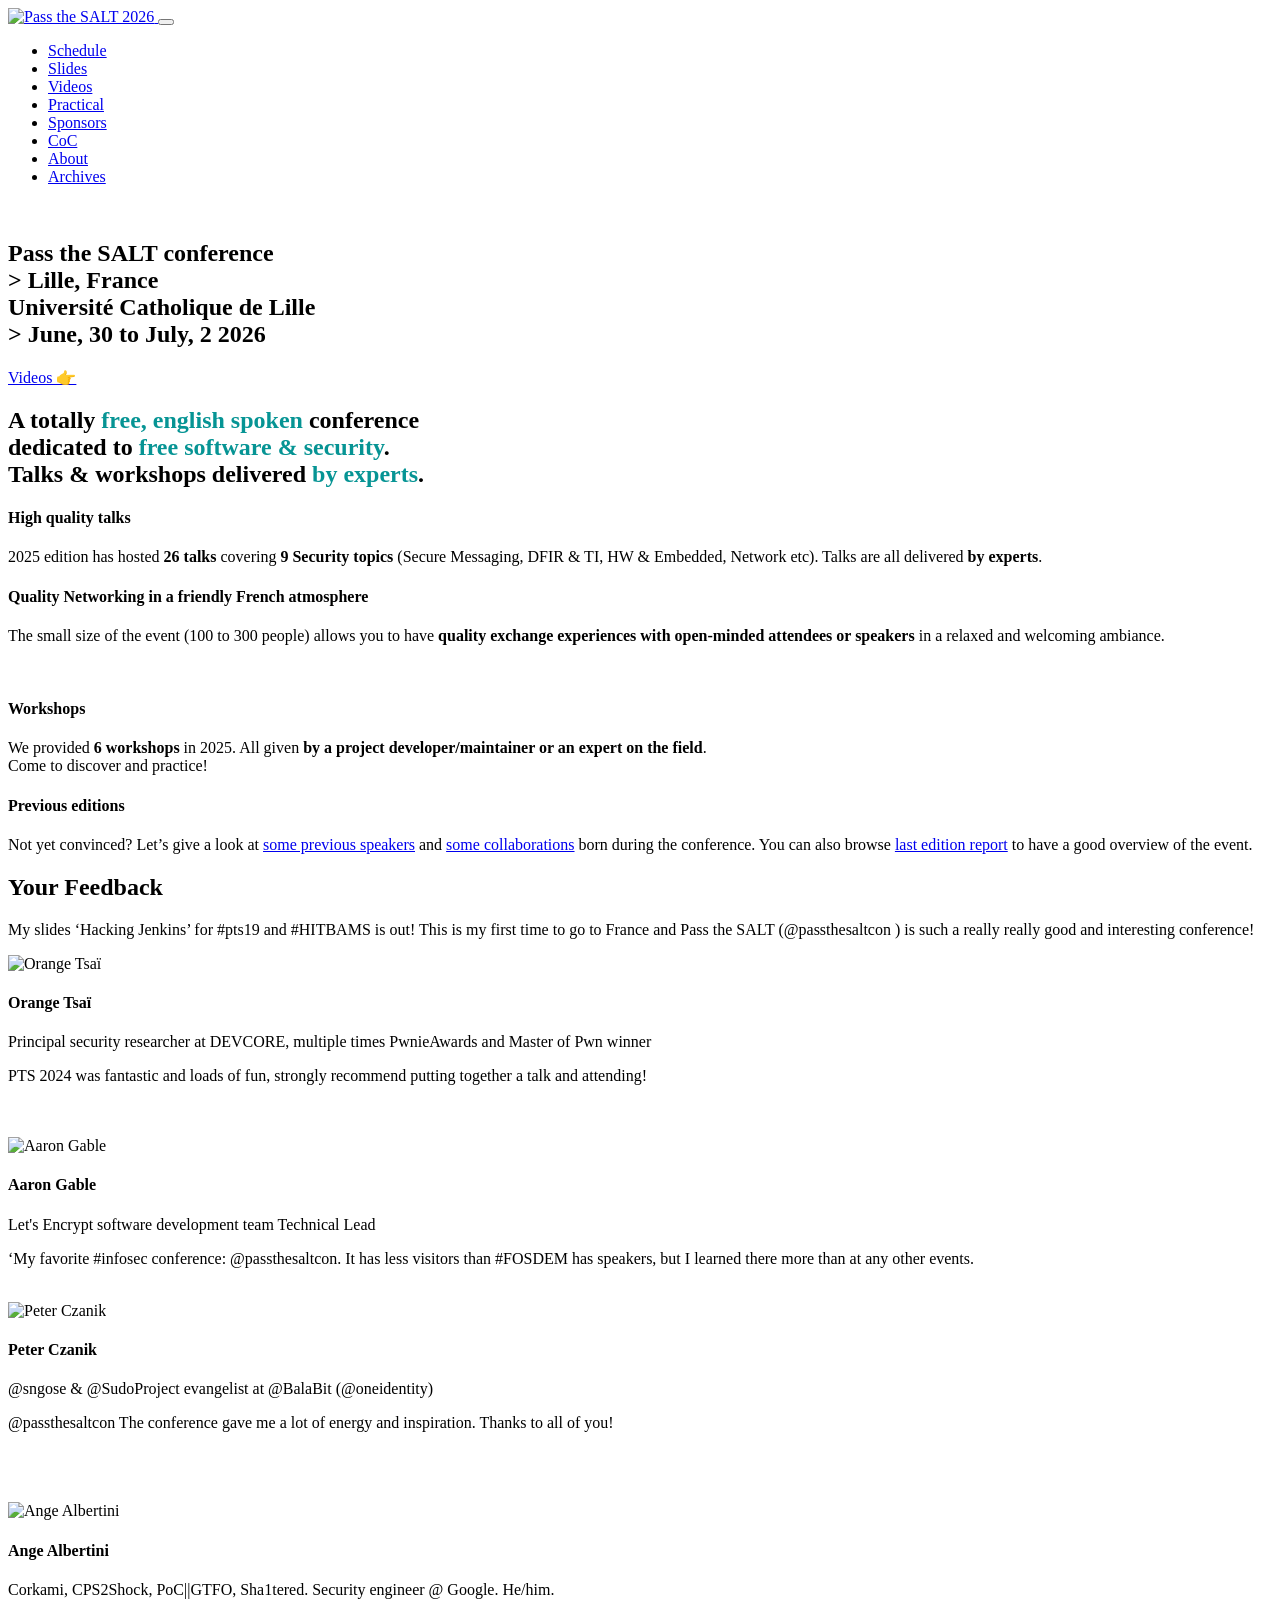
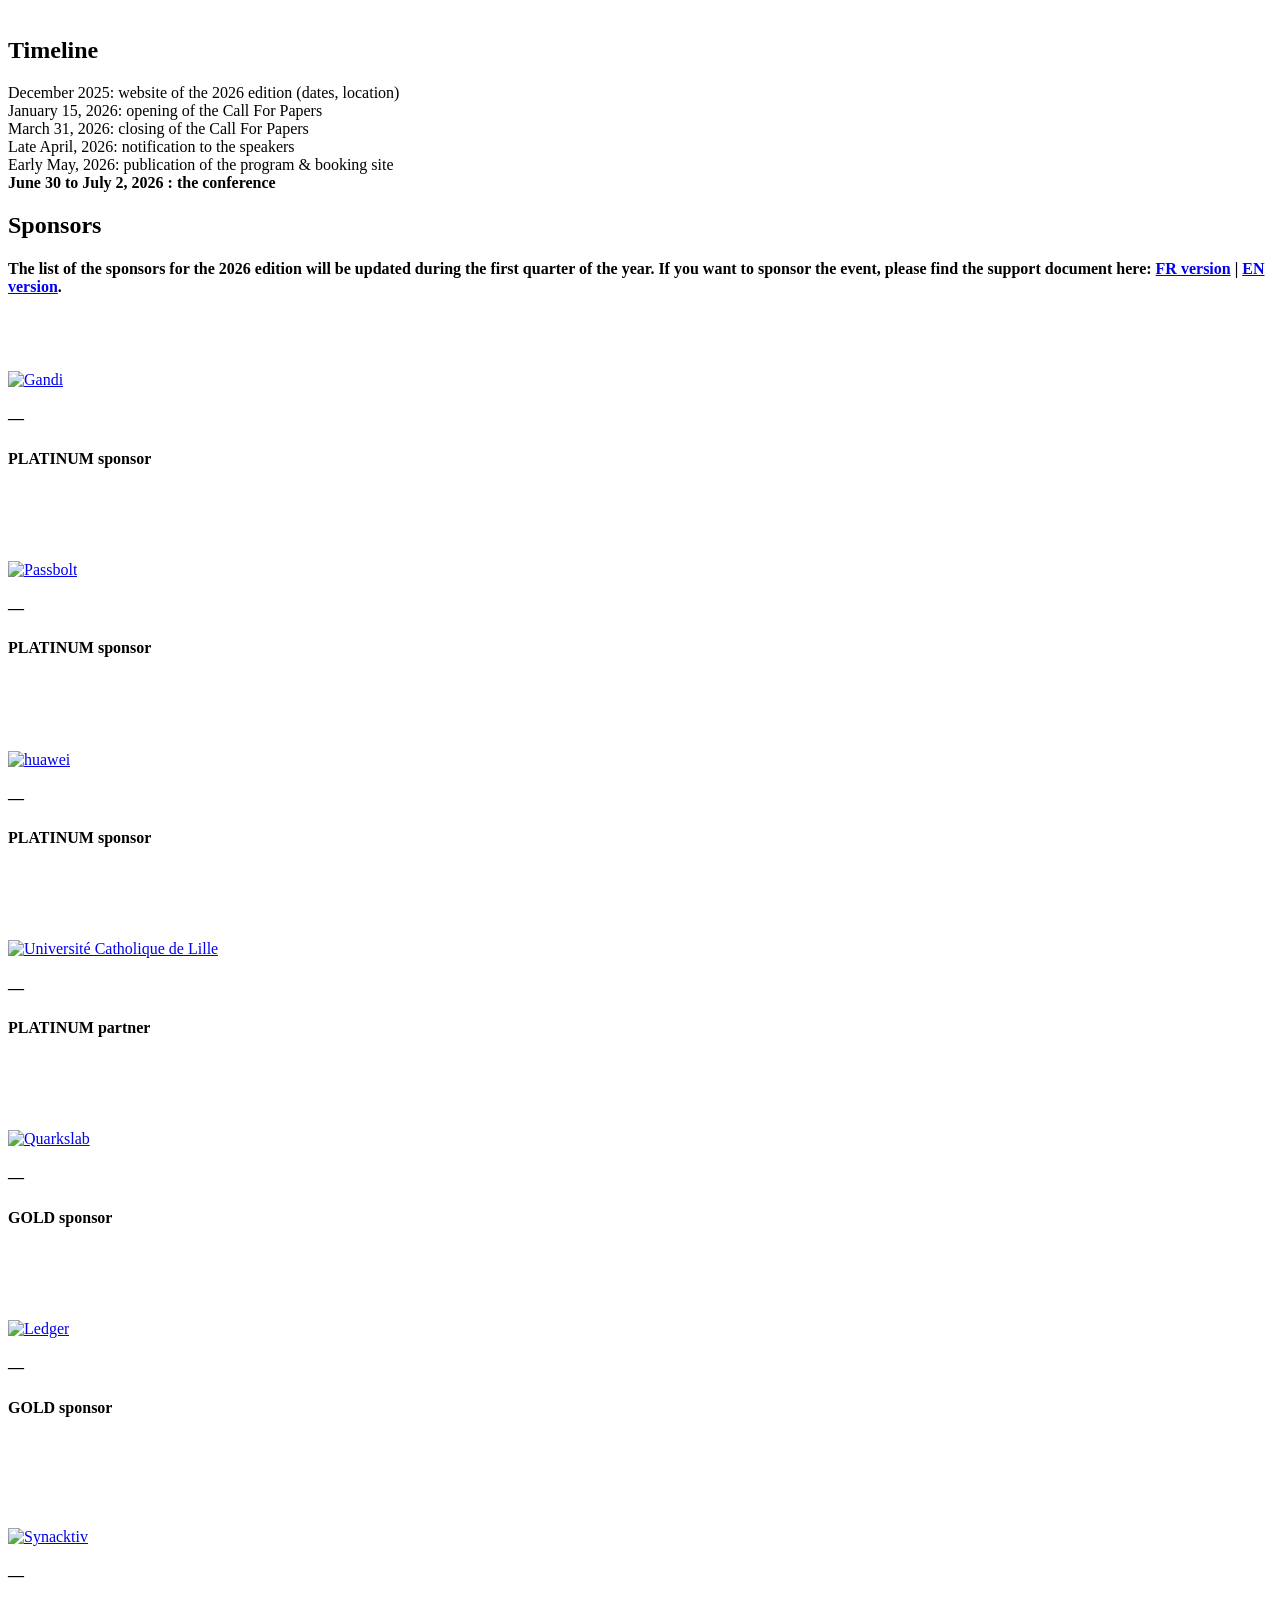
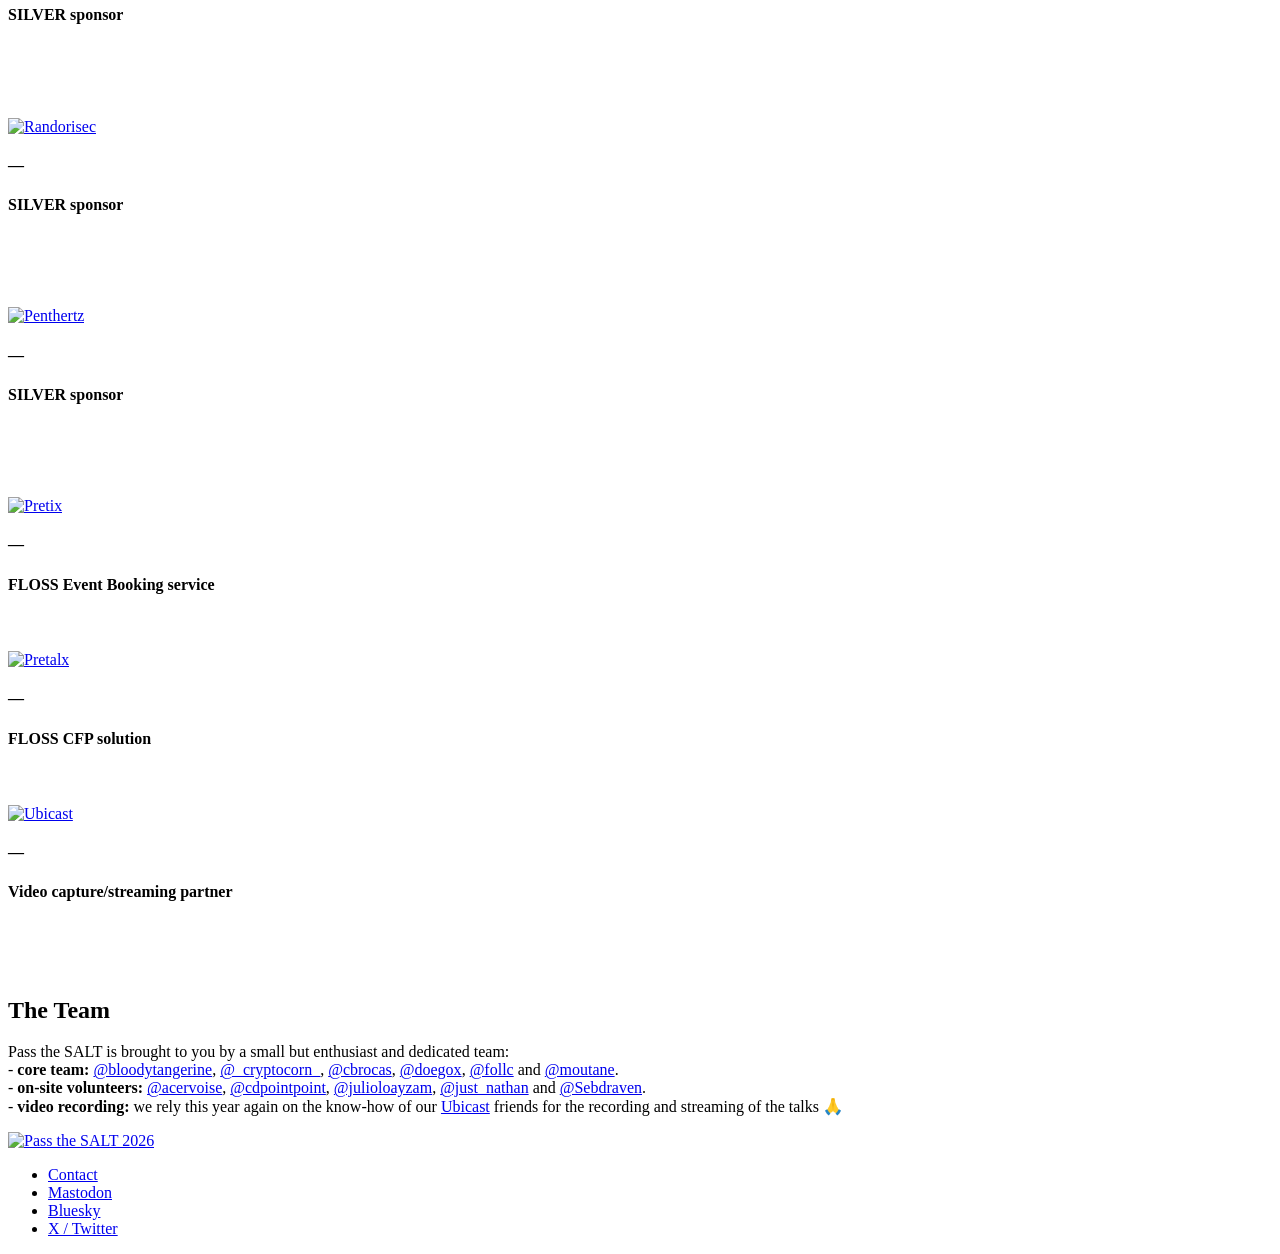
==== public/index.html @ 553aaff4 "add slides and videos menus" ====
<!DOCTYPE html>
<html lang="en-us"><head>
	<meta name="generator" content="Hugo 0.123.7">
  <meta charset="utf-8">
  <title>Pass the SALT 2026</title>

  <!-- mobile responsive meta -->
  <meta name="viewport" content="width=device-width, initial-scale=1, maximum-scale=1">
  <meta name="description" content="Open-source and security related conference. | Website for the 2026 edition of the Pass the SALT Conference.">
  <meta name="author" content="Pass the SALT">
  
  
  
  <meta name="theme-name" content="vex-hugo" />

  <!-- plugins -->
  
  <link rel="stylesheet" href="https://fonts.googleapis.com/css?family=Droid&#43;Serif:400%7cJosefin&#43;Sans:300,400,600,700 ">
  
  <link rel="stylesheet" href="https://2026.pass-the-salt.org/plugins/bootstrap/bootstrap.min.css ">
  
  <link rel="stylesheet" href="https://2026.pass-the-salt.org/plugins/themefisher-font/themefisher-font.min.css ">
  
  <link rel="stylesheet" href="https://2026.pass-the-salt.org/plugins/slick/slick.min.css ">
  

  <!-- Main Stylesheet -->
  
  <link rel="stylesheet" href="https://2026.pass-the-salt.org/scss/style.min.css" media="screen">

  <!--Favicon-->
  <link rel="shortcut icon" href="https://2026.pass-the-salt.org/images/favicon.png " type="image/x-icon">
  <link rel="icon" href="https://2026.pass-the-salt.org/images/favicon.png " type="image/x-icon">

  
  <meta property="og:image" content="https://2026.pass-the-salt.org/images/social.png" />
  
  <meta property="og:title" content="Pass the SALT 2026" />
<meta property="og:description" content="Open-source and security related conference. | Website for the 2026 edition of the Pass the SALT Conference." />
<meta property="og:type" content="website" />
<meta property="og:url" content="https://2026.pass-the-salt.org/" />



</head>
<body id="body">
<!-- preloader start -->
<div class="preloader">
  
</div>
<!-- preloader end -->

<header class="sticky-top bg-white">
  <div class="container">
    <nav class="navbar navbar-expand-lg navbar-light">
      <a class="navbar-brand" href="/"> <img src="https://2026.pass-the-salt.org/images/logo.png" alt="Pass the SALT 2026" width="103px"> </a>
      <button class="navbar-toggler border-0" type="button" data-toggle="collapse" data-target="#navigation"
        aria-controls="navigation" aria-expanded="false" aria-label="Toggle navigation">
        <span class="navbar-toggler-icon"></span>
      </button>

      <div class="collapse navbar-collapse text-center" id="navigation">
        <ul class="navbar-nav ml-auto">
          
          <li class="nav-item">
            <a class="nav-link" href="https://cfp.pass-the-salt.org/pts2026/schedule/">Schedule</a>
          </li>
          
          <li class="nav-item">
            <a class="nav-link" href="https://archives.pass-the-salt.org/Pass%20the%20SALT/2026/slides/">Slides</a>
          </li>
          
          <li class="nav-item">
            <a class="nav-link" href="https://passthesalt.ubicast.tv/channels/#2026">Videos</a>
          </li>
          
          <li class="nav-item">
            <a class="nav-link" href="https://2026.pass-the-salt.org/practical/">Practical</a>
          </li>
          
          <li class="nav-item">
            <a class="nav-link" href="https://2026.pass-the-salt.org/#sponsors">Sponsors</a>
          </li>
          
          <li class="nav-item">
            <a class="nav-link" href="https://2026.pass-the-salt.org/code-of-conduct/">CoC</a>
          </li>
          
          <li class="nav-item">
            <a class="nav-link" href="https://2026.pass-the-salt.org/#description">About</a>
          </li>
          
          <li class="nav-item">
            <a class="nav-link" href="https://www.pass-the-salt.org/archives/">Archives</a>
          </li>
          
        </ul>
        
        
      </div>
      
    </nav>
  </div>
</header>


<section class="section">
	<div class="container">
		<div class="row">
			<div class="col-md-3 text-center mb-5 mb-md-0">
				<img class="img-fluid" src="https://2026.pass-the-salt.org/images/logo-pts23.png" alt="">
			</div>
			<div class="col-md-9 align-self-center text-center text-md-left">
				<div class="block">
					<h1 class="font-weight-bold mb-4 font-size-58
					">Pass the SALT conference<br> &gt; Lille, France<br> Université Catholique de Lille <br> &gt; June, 30 to July, 2 2026</h1>
					<p class="mb-4"></p>
					
					
					<a href="https://passthesalt.ubicast.tv/channels/#2026" class="btn btn-main">Videos 👉️</a>
					
					
				</div>
			</div>
		</div>
	</div>
</section>
<section class="section" id="description">
  <div class="container">
    <div class="row">
      <div class="col-12">
        <div class="heading">
          <h2>A totally <span style='color:#069494;'>free, english spoken</span> conference <br>dedicated to <span style='color:#069494;'>free software &amp; security</span>.<br> Talks &amp; workshops delivered <span style='color:#069494;'>by experts</span>.</h2>
        </div>
      </div>
      <div class="col-md-4">
        
        <div class="mb-40 text-center text-md-left">
          <i class="d-inlin-block h2 mb-10 tf-ion-ios-mic"></i>
          <h4 class="font-weight-bold mb-2">High quality talks</h4>
          <p>2025 edition has hosted <strong>26 talks</strong> covering <strong>9 Security topics</strong> (Secure Messaging, DFIR &amp; TI, HW &amp; Embedded, Network etc). Talks are all delivered <strong>by experts</strong>.</p>
        </div>
        
        <div class="mb-40 text-center text-md-left">
          <i class="d-inlin-block h2 mb-10 tf-ion-ios-people"></i>
          <h4 class="font-weight-bold mb-2">Quality Networking in a friendly French atmosphere</h4>
          <p>The small size of the event (100 to 300 people) allows you to have <strong>quality exchange experiences with open-minded attendees or speakers</strong> in a relaxed and welcoming ambiance.</p>
        </div>
        
      </div>
      <div class="col-md-4 text-center align-self-center mb-4 mb-md-0">
        <img class="img-fluid" src="https://2026.pass-the-salt.org/images/speaker01.png" alt="">
      </div>
      <div class="col-md-4">
          
        <div class="mb-40 text-center text-md-left">
          <i class="d-inlin-block h2 mb-10 tf-ion-ios-flask"></i>
          <h4 class="font-weight-bold mb-2">Workshops</h4>
          <p>We provided <strong>6 workshops</strong> in 2025. All given <strong>by a project developer/maintainer or an expert on the field</strong>.<br>Come to discover and practice!</p>
        </div>
        
        <div class="mb-40 text-center text-md-left">
          <i class="d-inlin-block h2 mb-10 tf-ion-ios-time"></i>
          <h4 class="font-weight-bold mb-2">Previous editions</h4>
          <p>Not yet convinced? Let&rsquo;s give a look at <a href="https://www.pass-the-salt.org/achievements/#speakers-list">some previous speakers</a> and <a href="https://www.pass-the-salt.org/achievements/#contributions">some collaborations</a> born during the conference. You can also browse <a href="https://2022.pass-the-salt.org/annual-report/">last edition report</a> to have a good overview of the event.</p>
        </div>
        
      </div>
    </div>
  </div>
</section>


<section class="testimonials section" id="testimonial">
  <div class="container">
    
    <div class="row justify-content-center">
      <div class="col-12">
        <div class="heading">
          <h2>Your Feedback</h2>
        </div>
      </div>
      
      <div class="col-lg-3 col-sm-6 mb-5 mb-lg-0 text-center">
        <div class="testimonial-block">
          <i class="tf-ion-quote"></i>
          <p>My slides &lsquo;Hacking Jenkins&rsquo; for #pts19 and #HITBAMS is out! This is my first time to go to France and Pass the SALT (@passthesaltcon ) is such a really really good and interesting conference!</p>
          <div class="author-details">
            <img src="https://2026.pass-the-salt.org/images/orange.png" alt="Orange Tsaï">
            <h4>Orange Tsaï</h4>
            <span>Principal security researcher at DEVCORE, multiple times PwnieAwards and Master of Pwn winner</span>
          </div>
        </div>
      </div>
      
      <div class="col-lg-3 col-sm-6 mb-5 mb-lg-0 text-center">
        <div class="testimonial-block">
          <i class="tf-ion-quote"></i>
          <p>PTS 2024 was fantastic and loads of fun, strongly recommend putting together a talk and attending!<br><br><br></p>
          <div class="author-details">
            <img src="https://2026.pass-the-salt.org/images/aaron.jpeg" alt="Aaron Gable">
            <h4>Aaron Gable</h4>
            <span>Let&#39;s Encrypt software development team Technical Lead </span>
          </div>
        </div>
      </div>
      
      <div class="col-lg-3 col-sm-6 mb-5 mb-lg-0 text-center">
        <div class="testimonial-block">
          <i class="tf-ion-quote"></i>
          <p>&lsquo;My favorite #infosec conference: @passthesaltcon. It has less visitors than #FOSDEM has speakers, but I learned there more than at any other events.<br><br></p>
          <div class="author-details">
            <img src="https://2026.pass-the-salt.org/images/peter.jpg" alt="Peter Czanik">
            <h4>Peter Czanik</h4>
            <span>@sngose &amp; @SudoProject evangelist at @BalaBit (@oneidentity)</span>
          </div>
        </div>
      </div>
      
      <div class="col-lg-3 col-sm-6 mb-5 mb-lg-0 text-center">
        <div class="testimonial-block">
          <i class="tf-ion-quote"></i>
          <p>@passthesaltcon The conference gave me a lot of energy and inspiration. Thanks to all of you!<br><br><br><br></p>
          <div class="author-details">
            <img src="https://2026.pass-the-salt.org/images/ange.jpg" alt="Ange Albertini">
            <h4>Ange Albertini</h4>
            <span>Corkami, CPS2Shock, PoC||GTFO, Sha1tered. Security engineer @ Google. He/him.</span>
          </div>
        </div>
      </div>
      
    </div>
    
  </div>
</section>




<section class="bg-orange section" id="timeline">
  <div class="container">
    <div class="row">
      <div class="col-md-6 text-center mb-5 mb-lg-0">
        <img class="img-fluid" src="https://2026.pass-the-salt.org/images/speaker.jpg" alt="">
      </div>
      <div class="col-md-6 align-self-center text-center text-md-left">
        <div class="content">
          <h2 class="subheading text-white font-weight-bold mb-10">Timeline</h2>
          <p class="text-white">December 2025: website of the 2026 edition (dates, location)<br /> January 15, 2026: opening of the Call For Papers<br /> March 31, 2026: closing of the Call For Papers<br/> Late April, 2026: notification to the speakers<br/> Early May, 2026: publication of the program &amp; booking site<br /> <span style='color:$primary-color'><b>June 30 to July 2, 2026 : the conference</b></span></p>
        </div>
      </div>
    </div>
  </div>
</section>




<section class="testimonials section" id="sponsors">
  <div class="container">
    
    <div class="row justify-content-center">
      <div class="col-12">
        <div class="heading">
          <h2>Sponsors</h2>
        </div>
      </div>
      <div class="col-12">
        <h4>The list of the sponsors for the 2026 edition will be updated during the first quarter of the year. If you want to sponsor the event, please find the support document here: <a href="/files/dossier-sponsoring-FR-2026.pdf">FR version</a> | <a href="/files/sponsoring-brochure-EN-2026.pdf">EN version</a>.</h4><br><br><br>
      </div>
      
      <div class="col-lg-4 col-sm-6 mb-5 mb-lg-0 text-center d-flex flex-column justify-content-center align-items-center">
        <div class="testimonial-block">
          <div class="">
            <a href="https://www.gandi.net/" alt="Gandi">
              <img src="https://2026.pass-the-salt.org/images/sponsors/gandi.png" alt="Gandi" height="77" width="273">
            </a>
            <h4> &#8212; </h4>
            <h4>PLATINUM sponsor</h4>
            <br><br>
          </div>
        </div>
        <br><br>
      </div>
      
      <div class="col-lg-4 col-sm-6 mb-5 mb-lg-0 text-center d-flex flex-column justify-content-center align-items-center">
        <div class="testimonial-block">
          <div class="">
            <a href="https://www.passbolt.com/" alt="Passbolt">
              <img src="https://2026.pass-the-salt.org/images/sponsors/passbolt.png" alt="Passbolt" height="48" width="270">
            </a>
            <h4> &#8212; </h4>
            <h4>PLATINUM sponsor</h4>
            <br><br>
          </div>
        </div>
        <br><br>
      </div>
      
      <div class="col-lg-4 col-sm-6 mb-5 mb-lg-0 text-center d-flex flex-column justify-content-center align-items-center">
        <div class="testimonial-block">
          <div class="">
            <a href="https://www.huawei.com/" alt="huawei">
              <img src="https://2026.pass-the-salt.org/images/sponsors/huawei-arrow-final.png" alt="huawei" height="99" width="224">
            </a>
            <h4> &#8212; </h4>
            <h4>PLATINUM sponsor</h4>
            <br><br>
          </div>
        </div>
        <br><br>
      </div>
      

      
      <div class="col-lg-12 col-sm-6 mb-5 mb-lg-0 text-center d-flex flex-column justify-content-center align-items-center">
        <div class="testimonial-block">
          <div class="">
            <a href="https://www.univ-catholille.fr/en/" alt="Université Catholique de Lille">
              <img src="https://2026.pass-the-salt.org/images/sponsors/UCL.png" alt="Université Catholique de Lille" height="104" width="191">
            </a>
            <h4> &#8212; </h4>
            <h4>PLATINUM partner</h4>
            <br><br>
          </div>
        </div>
        <br><br>
      </div>
      

      
      <div class="col-lg-6 col-sm-6 mb-5 mb-lg-0 text-center d-flex flex-column justify-content-center align-items-center
      ">
        <div class="testimonial-block">
          <div class="">
            <a href="https://www.quarkslab.com/" alt="Quarkslab">
              <img src="https://2026.pass-the-salt.org/images/sponsors/quarkslab.svg" alt="Quarkslab" height="101" width="352">
            </a>
            <h4> &#8212; </h4>
            <h4>GOLD sponsor</h4>
            <br><br>
          </div>
        </div>
        <br><br>
      </div>
      
      <div class="col-lg-6 col-sm-6 mb-5 mb-lg-0 text-center d-flex flex-column justify-content-center align-items-center
      ">
        <div class="testimonial-block">
          <div class="">
            <a href="https://www.ledger.com/" alt="Ledger">
              <img src="https://2026.pass-the-salt.org/images/sponsors/ledger.png" alt="Ledger" height="99" width="224">
            </a>
            <h4> &#8212; </h4>
            <h4>GOLD sponsor</h4>
            <br><br>
          </div>
        </div>
        <br><br>
      </div>
      
      
      <br>
      
      
      <div class="col-lg-4 col-sm-6 mb-5 mb-lg-0 text-center d-flex flex-column justify-content-center align-items-center">
        <div class="testimonial-block">
          <div class="">
            <a href="https://www.synacktiv.com/" alt="Synacktiv">
              <img src="https://2026.pass-the-salt.org/images/sponsors/synacktiv.png" alt="Synacktiv" height="48" width="240">
            </a>
            <h4> &#8212; </h4>
            <h4>SILVER sponsor</h4>
            <br><br>
          </div>
        </div>
        <br><br>
      </div>
      
      <div class="col-lg-4 col-sm-6 mb-5 mb-lg-0 text-center d-flex flex-column justify-content-center align-items-center">
        <div class="testimonial-block">
          <div class="">
            <a href="https://www.randorisec.fr/" alt="Randorisec">
              <img src="https://2026.pass-the-salt.org/images/sponsors/randorisec.png" alt="Randorisec" height="106" width="120">
            </a>
            <h4> &#8212; </h4>
            <h4>SILVER sponsor</h4>
            <br><br>
          </div>
        </div>
        <br><br>
      </div>
      
      <div class="col-lg-4 col-sm-6 mb-5 mb-lg-0 text-center d-flex flex-column justify-content-center align-items-center">
        <div class="testimonial-block">
          <div class="">
            <a href="https://www.penthertz.com/" alt="Penthertz">
              <img src="https://2026.pass-the-salt.org/images/sponsors/penthertz.png" alt="Penthertz" height="67" width="200">
            </a>
            <h4> &#8212; </h4>
            <h4>SILVER sponsor</h4>
            <br><br>
          </div>
        </div>
        <br><br>
      </div>
      
      
      
      <div class="col-lg-4 col-sm-6 mb-5 mb-lg-0 text-center">
        <div class="testimonial-block">
          <div class="">
            <a href="https://www.pretix.eu/" alt="Pretix">
              <img src="https://2026.pass-the-salt.org/images/sponsors/pretix.svg" alt="Pretix" height="74" width="160">
            </a>
            <h4> &#8212; </h4>
            <h4>FLOSS Event Booking service</h4>
            <br><br>
          </div>
        </div>
      </div>
      
      <div class="col-lg-4 col-sm-6 mb-5 mb-lg-0 text-center">
        <div class="testimonial-block">
          <div class="">
            <a href="https://www.pretalx.com/" alt="Pretalx">
              <img src="https://2026.pass-the-salt.org/images/sponsors/pretalx.svg" alt="Pretalx" height="74" width="160">
            </a>
            <h4> &#8212; </h4>
            <h4>FLOSS CFP solution</h4>
            <br><br>
          </div>
        </div>
      </div>
      
      <div class="col-lg-4 col-sm-6 mb-5 mb-lg-0 text-center">
        <div class="testimonial-block">
          <div class="">
            <a href="https://www.ubicast.eu/" alt="Ubicast">
              <img src="https://2026.pass-the-salt.org/images/sponsors/ubicast.png" alt="Ubicast" height="70" width="255">
            </a>
            <h4> &#8212; </h4>
            <h4>Video capture/streaming partner</h4>
            <br><br>
          </div>
        </div>
      </div>
      
    </div>
    
  </div>
</section>




<section id="team" class="bg-orange section">
  <div class="container">
    <div class="row">
      <div class="col-md-6 text-center mb-5 mb-lg-0">
        <img class="img-fluid" src="https://2026.pass-the-salt.org/images/team.jpg" alt="">
      </div>
      <div class="col-md-6 align-self-center text-center text-md-left">
        <div class="content">
          <h2 class="subheading text-white font-weight-bold mb-10">The Team</h2>
          <p class="text-white">Pass the SALT is brought to you by a small but enthusiast and dedicated team:<br> - <strong>core team:</strong> <a href=https://twitter.com/bloodytangerine>@bloodytangerine</a>, <a href=https://twitter.com/_cryptocorn_>@_cryptocorn_</a>, <a href=https://infosec.exchange/@cbrocas>@cbrocas</a>, <a href=https://twitter.com/doegox>@doegox</a>, <a href=https://twitter.com/follc>@follc</a> and <a href=https://twitter.com/moutane>@moutane</a>.<br> - <strong>on-site volunteers:</strong> <a href=https://twitter.com/acervoise>@acervoise</a>, <a href=https://twitter.com/cdpointpoint>@cdpointpoint</a>, <a href=https://infosec.exchange/@julioloayzam>@julioloayzam</a>, <a href=https://infosec.exchange/@just_nathan>@just_nathan</a> and <a href=https://twitter.com/Sebdraven>@Sebdraven</a>.<br> - <strong>video recording:</strong> we rely this year again on the know-how of our <a href=https://x.com/ubicast_video>Ubicast</a> friends for the recording and streaming of the talks 🙏<br></p>
        </div>
      </div>
    </div>
  </div>
</section>









<footer>
  <div class="container text-center">
    <div class="row">
      <div class="col-md-12">
        <div class="block">
          <a href="/" class="mb-4 d-inline-block"> <img src="https://2026.pass-the-salt.org/images/logo.png" alt="Pass the SALT 2026" width="103px"> </a>
          <ul class="list-inline footer-menu">
            
            <li class="list-inline-item">
              <a href="mailto:contact@pass-the-salt.org">Contact</a>
            </li>
            
            <li class="list-inline-item">
              <a href="https://infosec.exchange/@passthesaltcon">Mastodon</a>
            </li>
            
            <li class="list-inline-item">
              <a href="https://bsky.app/profile/passthesaltcon.bsky.social">Bluesky</a>
            </li>
            
            <li class="list-inline-item">
              <a href="https://twitter.com/passthesaltcon">X / Twitter</a>
            </li>
            
          </ul>
          <p class="copyright-text"></p>
        </div>
      </div>
    </div>
  </div>
</footer>









<script src="https://2026.pass-the-salt.org/plugins/jquery/jquery.js"></script>

<script src="https://2026.pass-the-salt.org/plugins/bootstrap/bootstrap.min.js"></script>

<script src="https://2026.pass-the-salt.org/plugins/slick/slick.min.js"></script>




<script src="https://2026.pass-the-salt.org/js/script.js"></script></body>

</html>
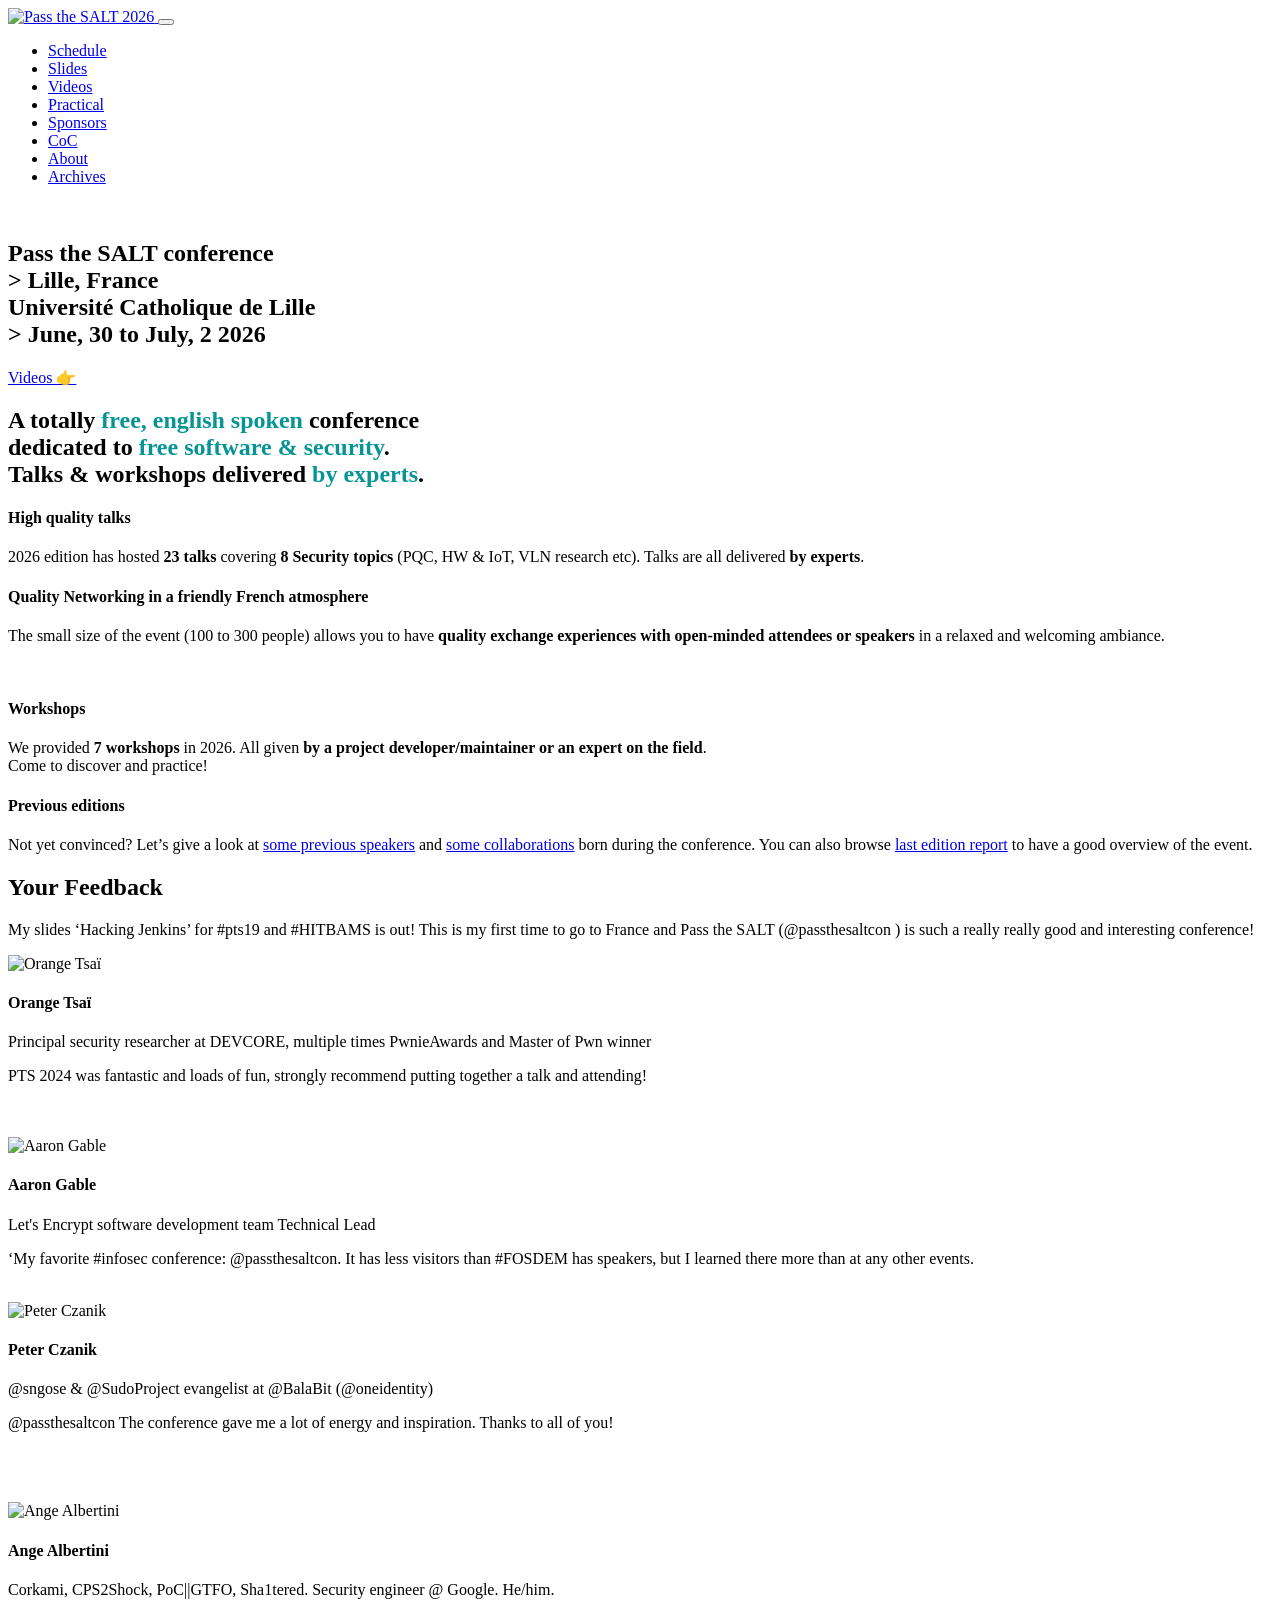
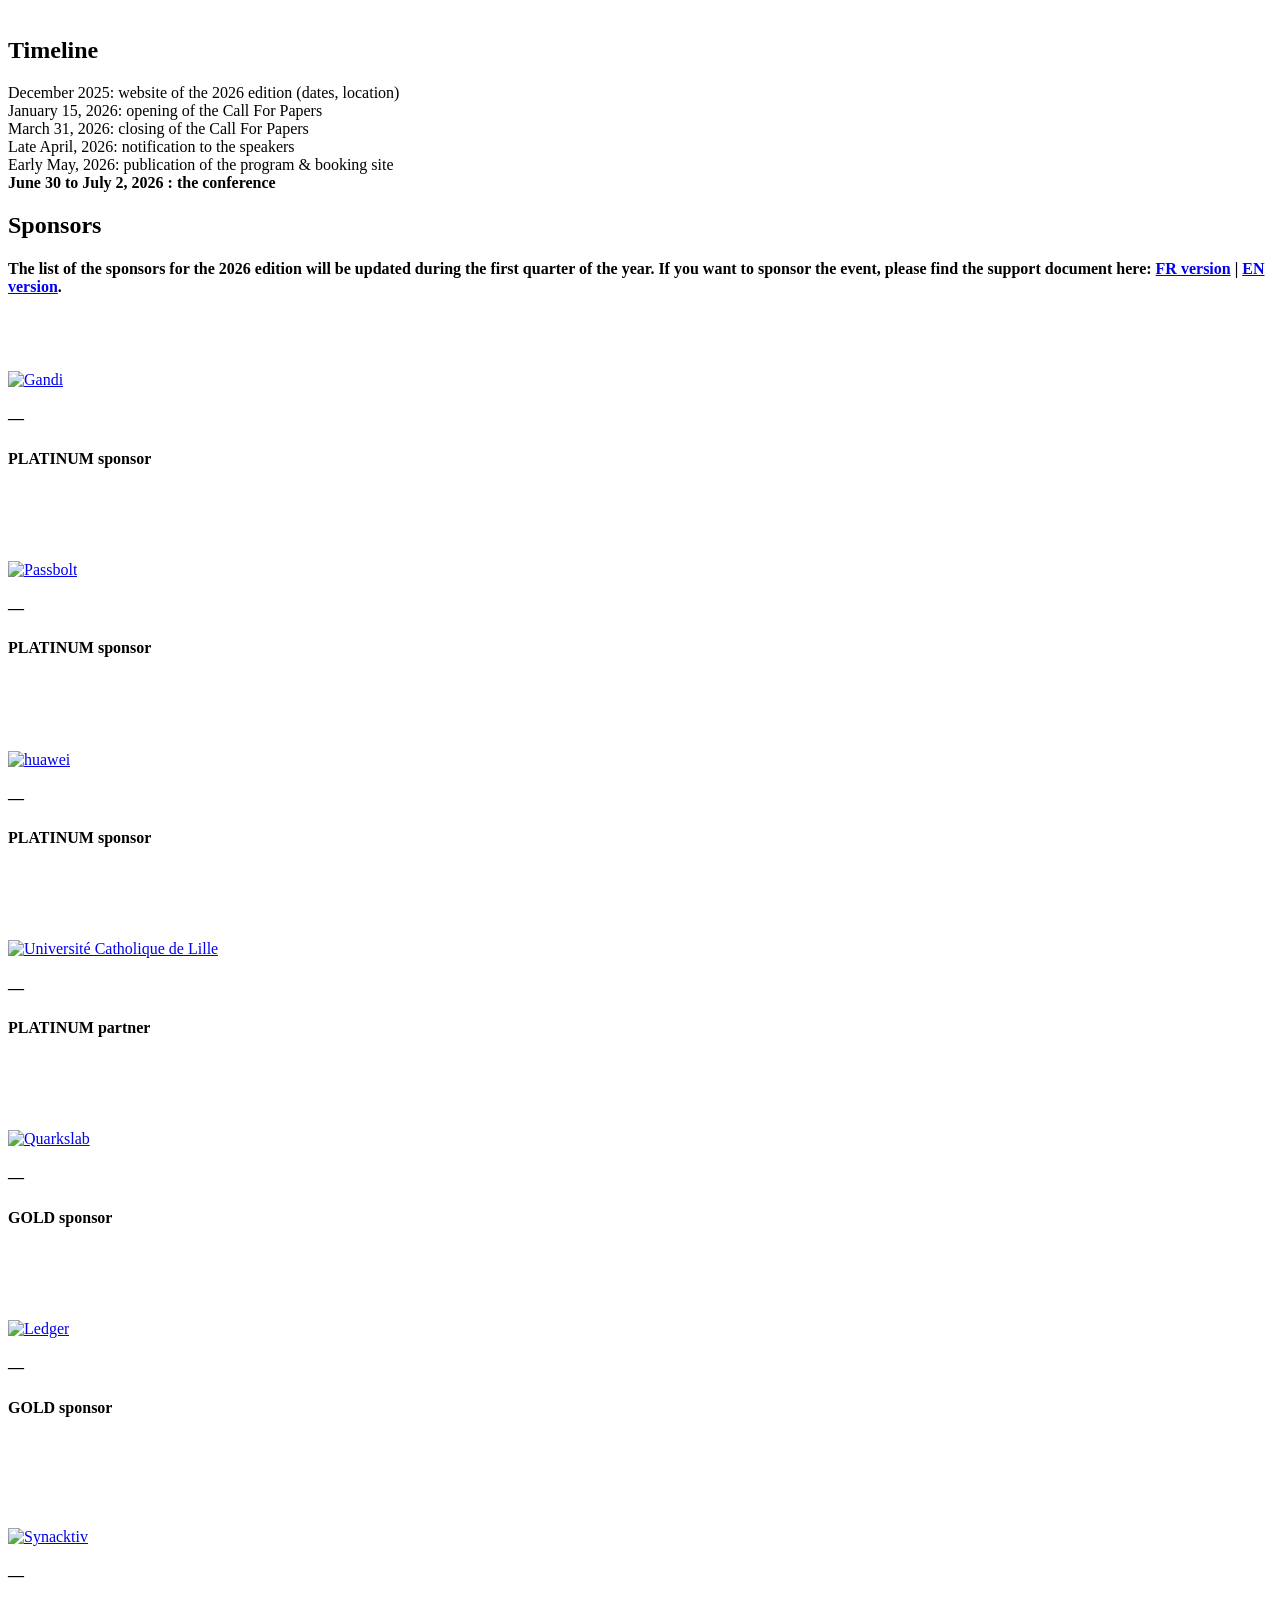
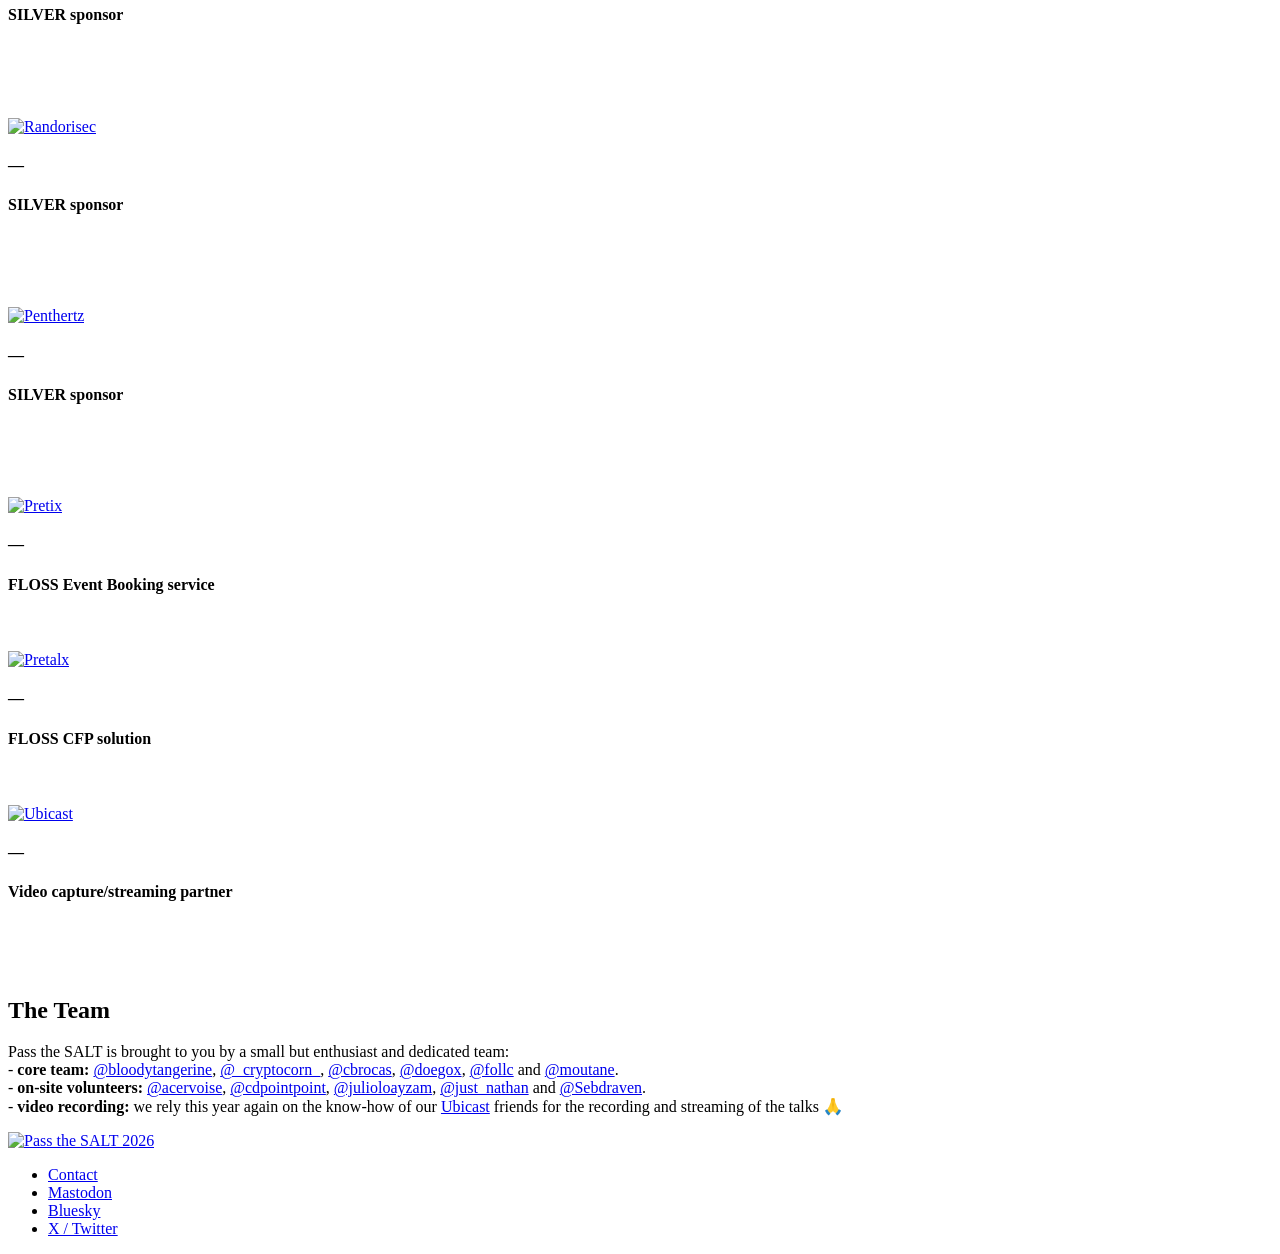
==== commit 8f65285c: "add 2026 figures" ====
--- a/public/index.html
+++ b/public/index.html
@@ -138,7 +138,7 @@
         <div class="mb-40 text-center text-md-left">
           <i class="d-inlin-block h2 mb-10 tf-ion-ios-mic"></i>
           <h4 class="font-weight-bold mb-2">High quality talks</h4>
-          <p>2025 edition has hosted <strong>26 talks</strong> covering <strong>9 Security topics</strong> (Secure Messaging, DFIR &amp; TI, HW &amp; Embedded, Network etc). Talks are all delivered <strong>by experts</strong>.</p>
+          <p>2026 edition has hosted <strong>23 talks</strong> covering <strong>8 Security topics</strong> (PQC, HW &amp; IoT, VLN research etc). Talks are all delivered <strong>by experts</strong>.</p>
         </div>
         
         <div class="mb-40 text-center text-md-left">
@@ -156,7 +156,7 @@
         <div class="mb-40 text-center text-md-left">
           <i class="d-inlin-block h2 mb-10 tf-ion-ios-flask"></i>
           <h4 class="font-weight-bold mb-2">Workshops</h4>
-          <p>We provided <strong>6 workshops</strong> in 2025. All given <strong>by a project developer/maintainer or an expert on the field</strong>.<br>Come to discover and practice!</p>
+          <p>We provided <strong>7 workshops</strong> in 2026. All given <strong>by a project developer/maintainer or an expert on the field</strong>.<br>Come to discover and practice!</p>
         </div>
         
         <div class="mb-40 text-center text-md-left">
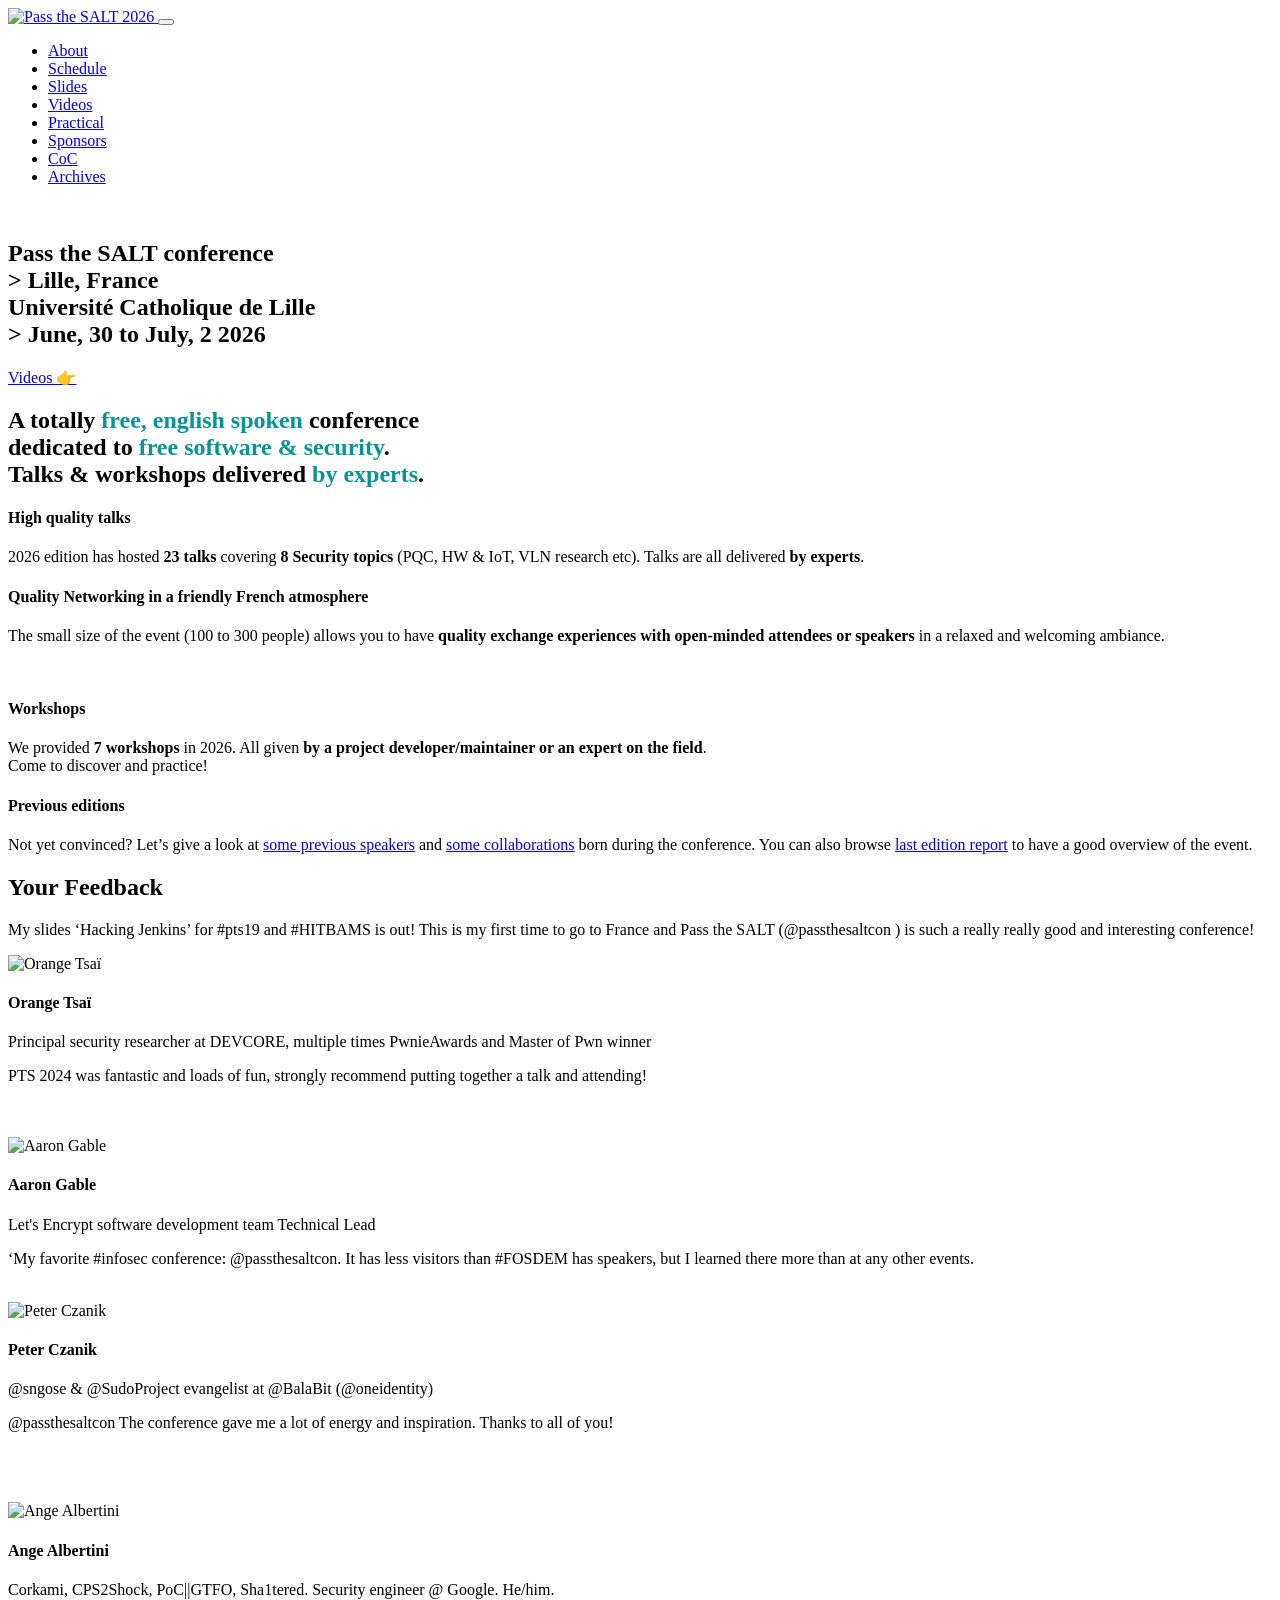
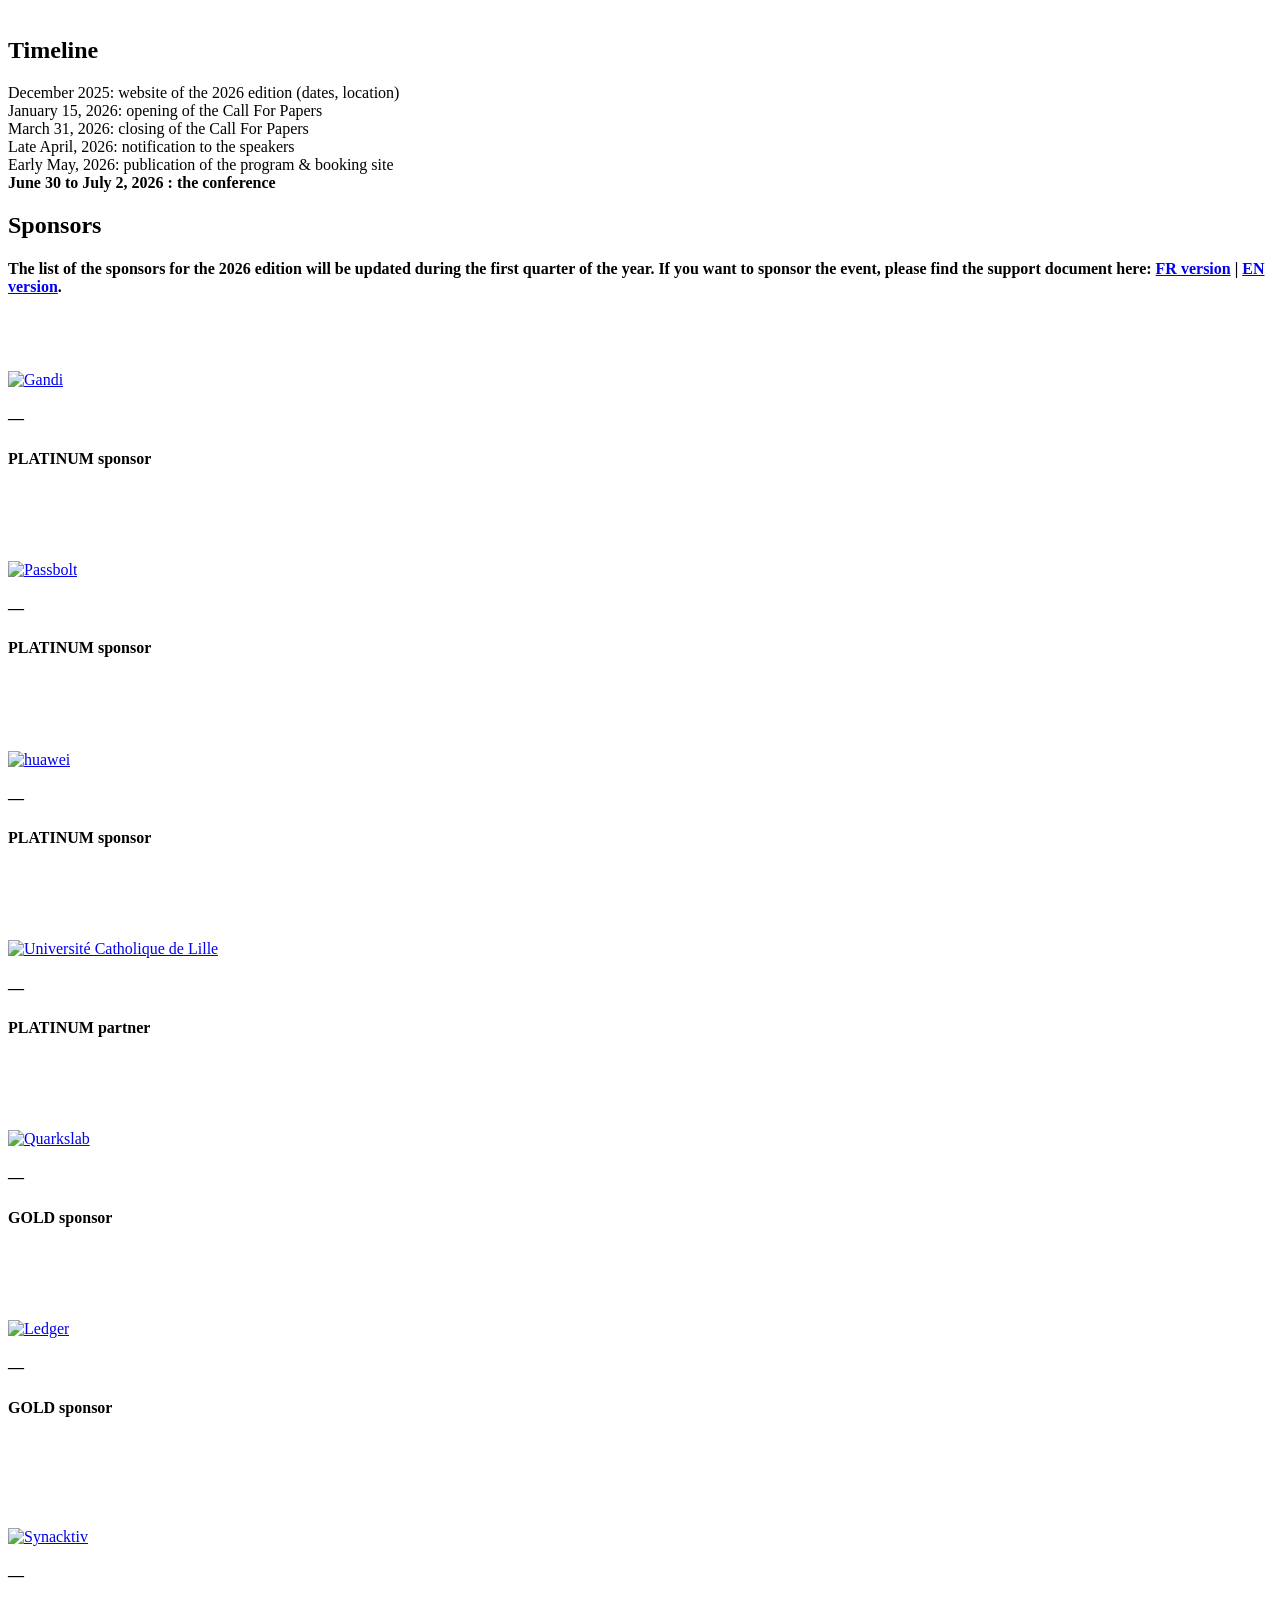
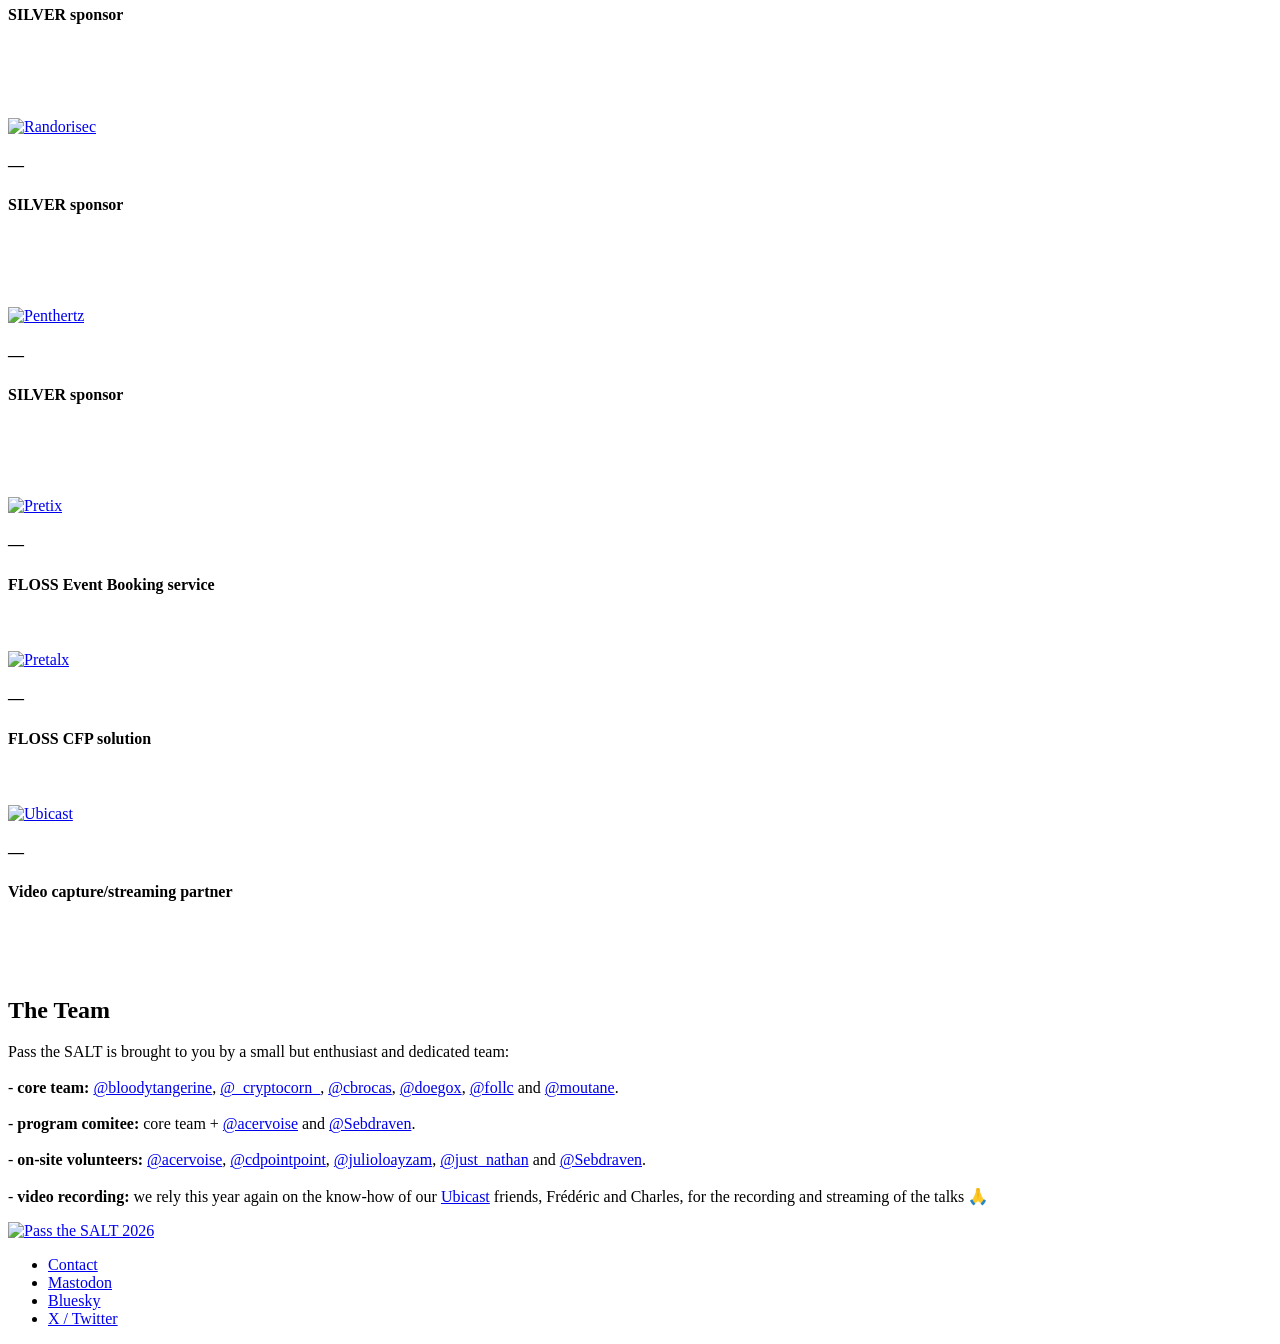
==== commit f6eb2ebf: "some little updates to menu links, teams etc" ====
--- a/public/index.html
+++ b/public/index.html
@@ -63,15 +63,19 @@
         <ul class="navbar-nav ml-auto">
           
           <li class="nav-item">
+            <a class="nav-link" href="https://2026.pass-the-salt.org/#description">About</a>
+          </li>
+          
+          <li class="nav-item">
             <a class="nav-link" href="https://cfp.pass-the-salt.org/pts2026/schedule/">Schedule</a>
           </li>
           
           <li class="nav-item">
-            <a class="nav-link" href="https://archives.pass-the-salt.org/Pass%20the%20SALT/2026/slides/">Slides</a>
-          </li>
-          
-          <li class="nav-item">
-            <a class="nav-link" href="https://passthesalt.ubicast.tv/channels/#2026">Videos</a>
+            <a class="nav-link" href="https://slides.pass-the-salt.org/2026/">Slides</a>
+          </li>
+          
+          <li class="nav-item">
+            <a class="nav-link" href="https://videos.pass-the-salt.org/2026/">Videos</a>
           </li>
           
           <li class="nav-item">
@@ -84,10 +88,6 @@
           
           <li class="nav-item">
             <a class="nav-link" href="https://2026.pass-the-salt.org/code-of-conduct/">CoC</a>
-          </li>
-          
-          <li class="nav-item">
-            <a class="nav-link" href="https://2026.pass-the-salt.org/#description">About</a>
           </li>
           
           <li class="nav-item">
@@ -117,7 +117,7 @@
 					<p class="mb-4"></p>
 					
 					
-					<a href="https://passthesalt.ubicast.tv/channels/#2026" class="btn btn-main">Videos 👉️</a>
+					<a href="https://videos.pass-the-salt.org/2026/" class="btn btn-main">Videos 👉️</a>
 					
 					
 				</div>
@@ -463,7 +463,7 @@
       <div class="col-md-6 align-self-center text-center text-md-left">
         <div class="content">
           <h2 class="subheading text-white font-weight-bold mb-10">The Team</h2>
-          <p class="text-white">Pass the SALT is brought to you by a small but enthusiast and dedicated team:<br> - <strong>core team:</strong> <a href=https://twitter.com/bloodytangerine>@bloodytangerine</a>, <a href=https://twitter.com/_cryptocorn_>@_cryptocorn_</a>, <a href=https://infosec.exchange/@cbrocas>@cbrocas</a>, <a href=https://twitter.com/doegox>@doegox</a>, <a href=https://twitter.com/follc>@follc</a> and <a href=https://twitter.com/moutane>@moutane</a>.<br> - <strong>on-site volunteers:</strong> <a href=https://twitter.com/acervoise>@acervoise</a>, <a href=https://twitter.com/cdpointpoint>@cdpointpoint</a>, <a href=https://infosec.exchange/@julioloayzam>@julioloayzam</a>, <a href=https://infosec.exchange/@just_nathan>@just_nathan</a> and <a href=https://twitter.com/Sebdraven>@Sebdraven</a>.<br> - <strong>video recording:</strong> we rely this year again on the know-how of our <a href=https://x.com/ubicast_video>Ubicast</a> friends for the recording and streaming of the talks 🙏<br></p>
+          <p class="text-white">Pass the SALT is brought to you by a small but enthusiast and dedicated team:<br><br> - <strong>core team:</strong> <a href=https://twitter.com/bloodytangerine>@bloodytangerine</a>, <a href=https://twitter.com/_cryptocorn_>@_cryptocorn_</a>, <a href=https://infosec.exchange/@cbrocas>@cbrocas</a>, <a href=https://twitter.com/doegox>@doegox</a>, <a href=https://twitter.com/follc>@follc</a> and <a href=https://twitter.com/moutane>@moutane</a>.<br><br> - <strong>program comitee:</strong> core team + <a href=https://twitter.com/acervoise>@acervoise</a> and <a href=https://twitter.com/Sebdraven>@Sebdraven</a>.<br><br> - <strong>on-site volunteers:</strong> <a href=https://twitter.com/acervoise>@acervoise</a>, <a href=https://twitter.com/cdpointpoint>@cdpointpoint</a>, <a href=https://infosec.exchange/@julioloayzam>@julioloayzam</a>, <a href=https://infosec.exchange/@just_nathan>@just_nathan</a> and <a href=https://twitter.com/Sebdraven>@Sebdraven</a>.<br><br> - <strong>video recording:</strong> we rely this year again on the know-how of our <a href=https://x.com/ubicast_video>Ubicast</a> friends, Frédéric and Charles, for the recording and streaming of the talks 🙏<br></p>
         </div>
       </div>
     </div>
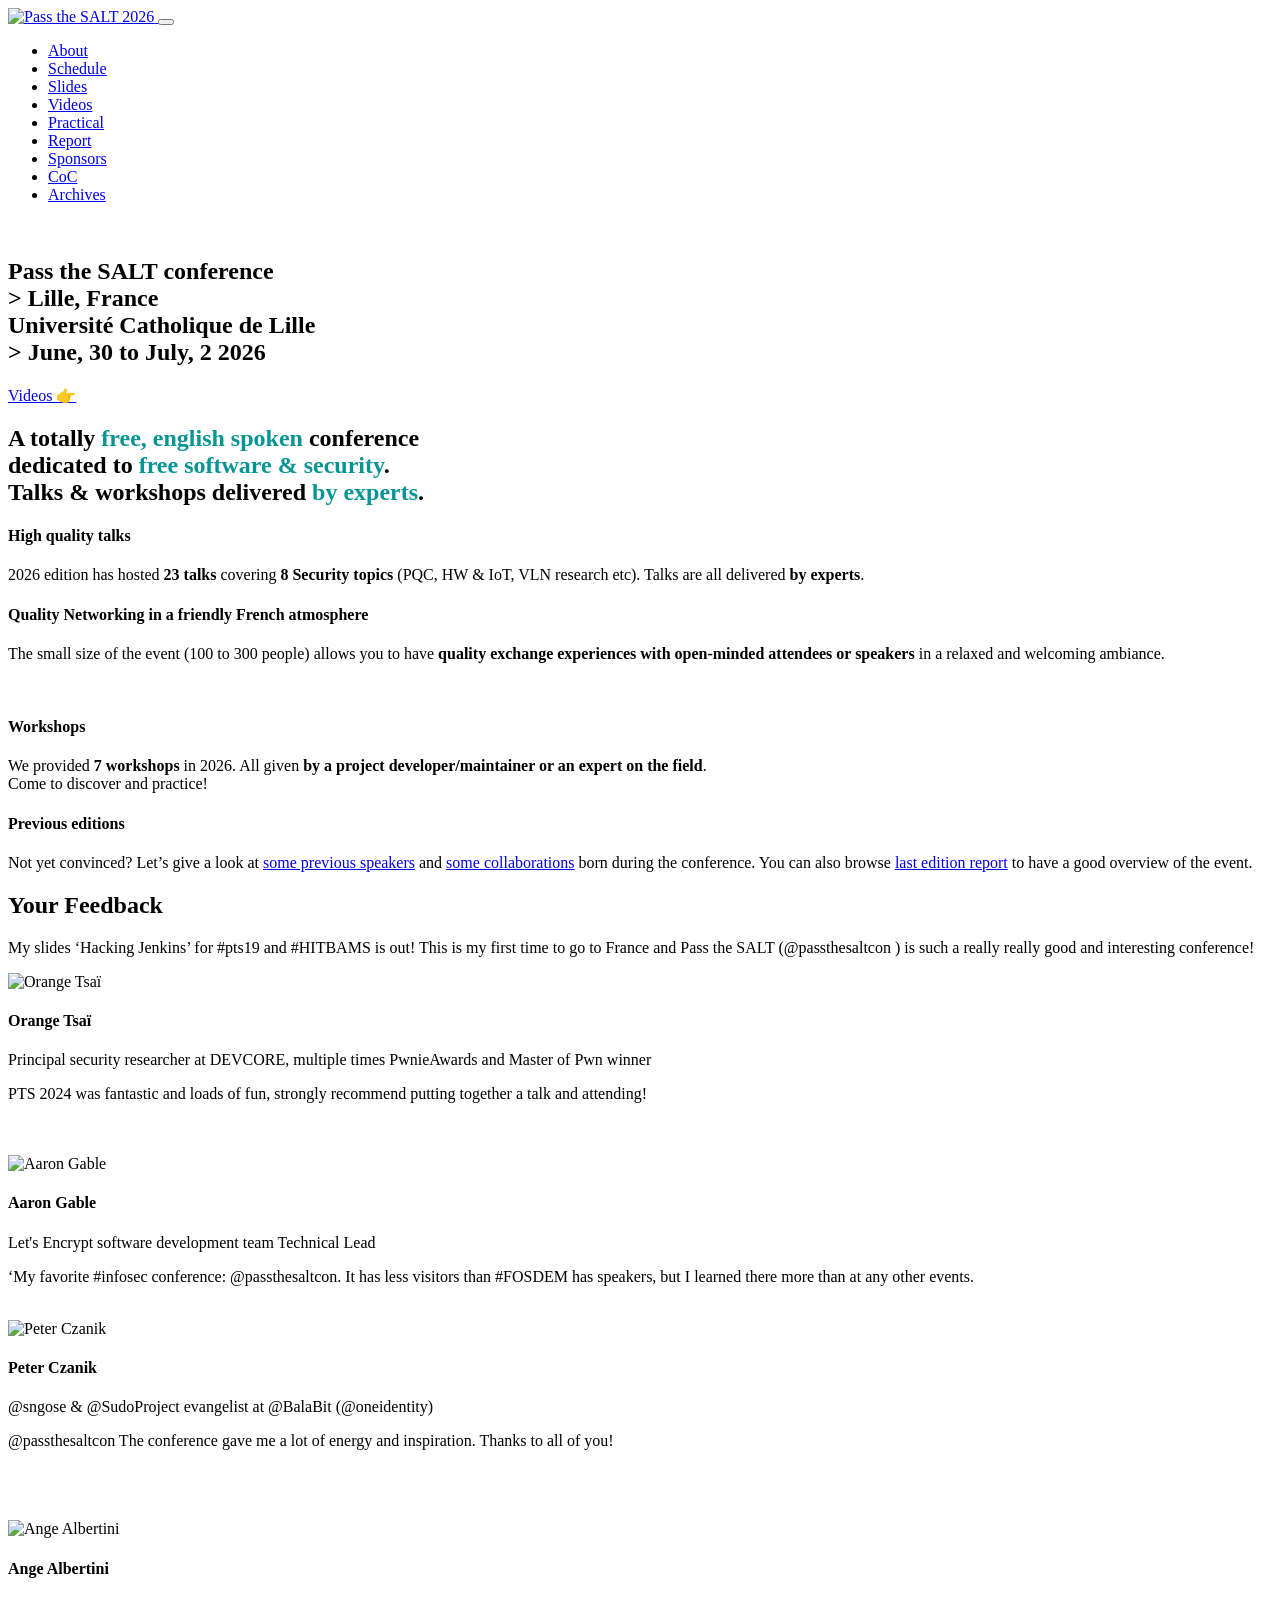
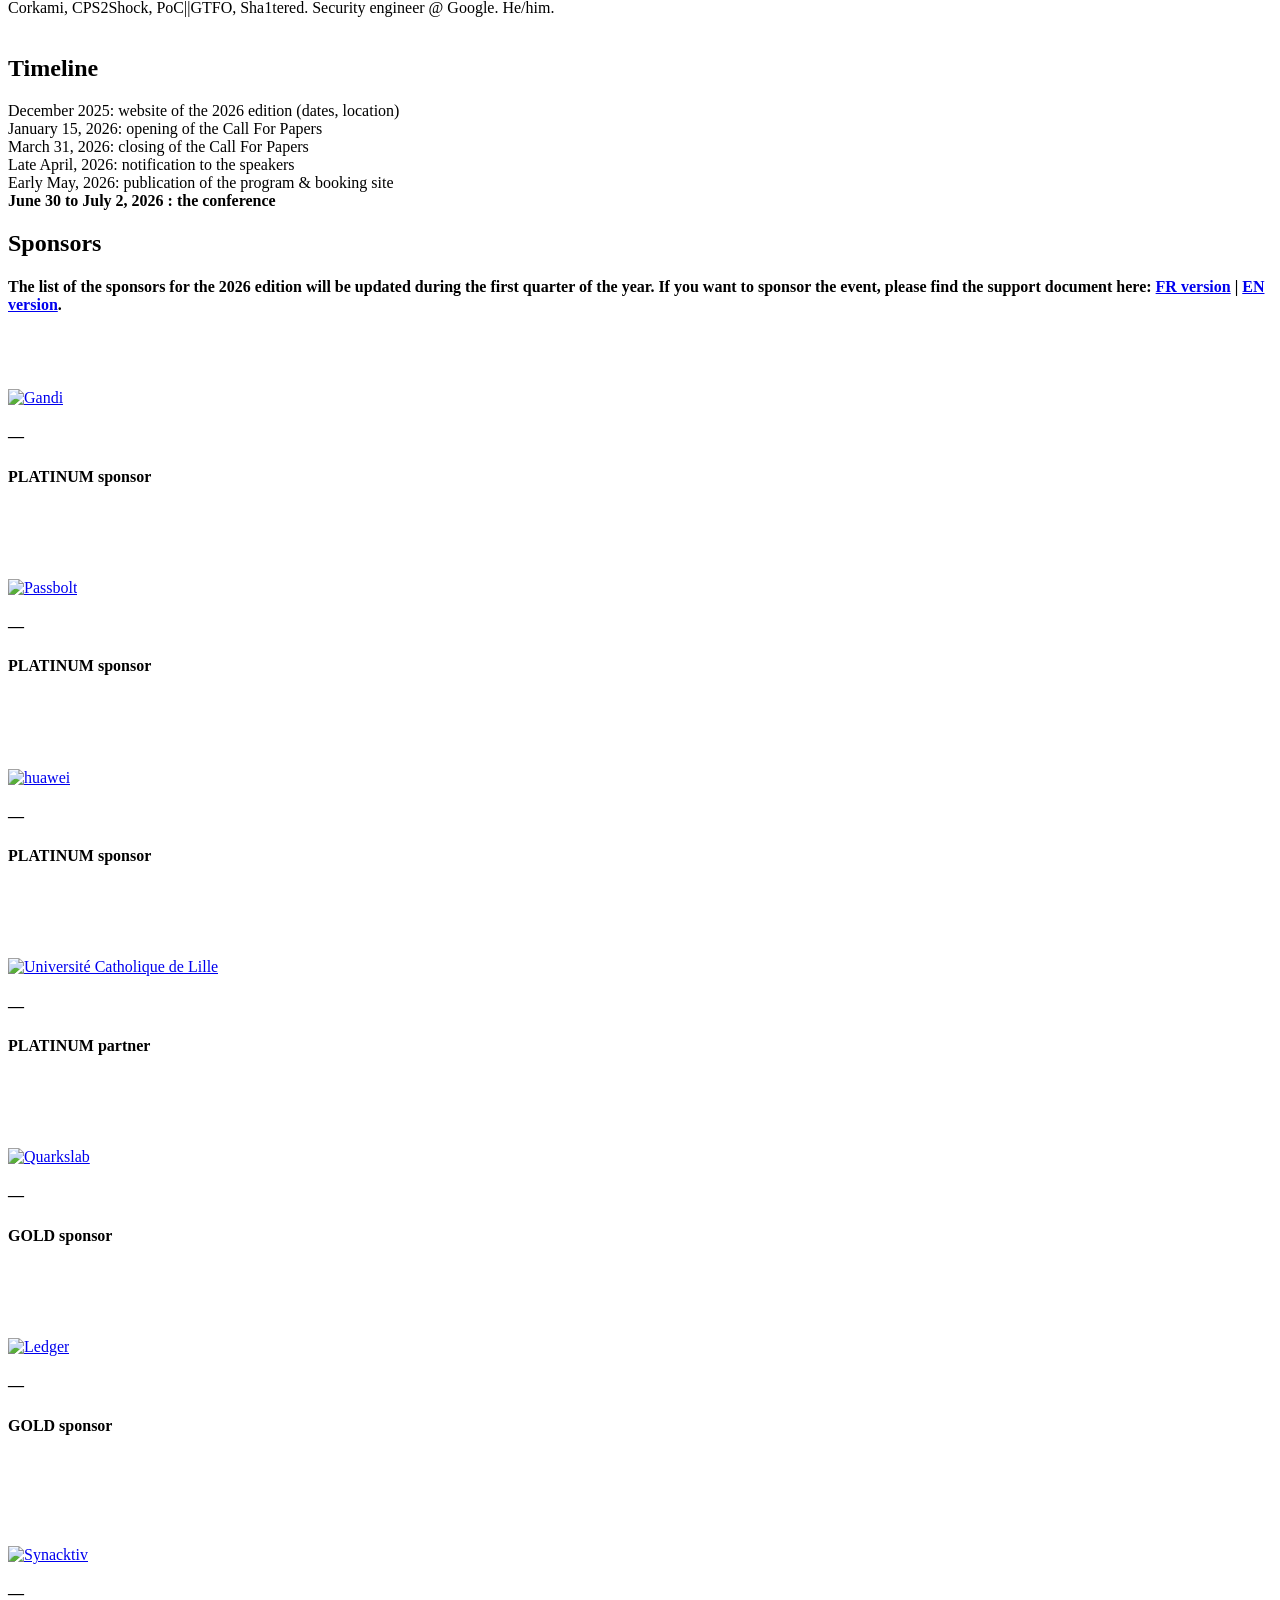
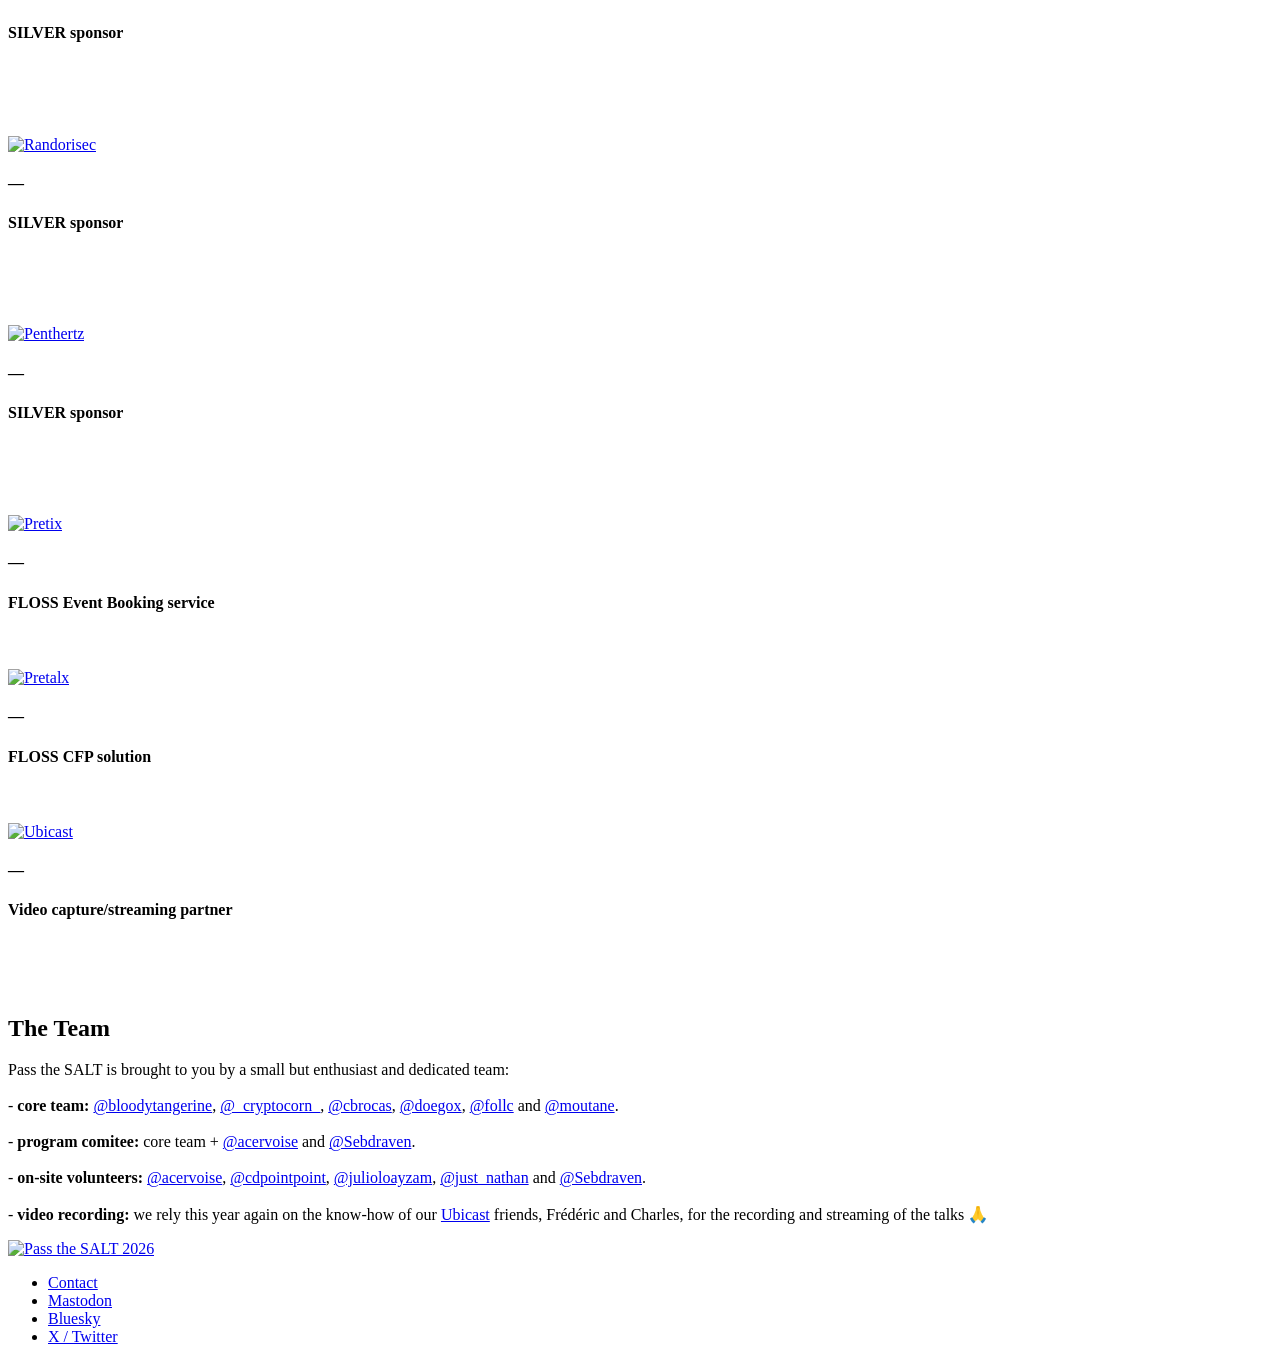
==== commit 4e826207: "add the report link to the menu" ====
--- a/public/index.html
+++ b/public/index.html
@@ -80,6 +80,10 @@
           
           <li class="nav-item">
             <a class="nav-link" href="https://2026.pass-the-salt.org/practical/">Practical</a>
+          </li>
+          
+          <li class="nav-item">
+            <a class="nav-link" href="https://2026.pass-the-salt.org/annual-report/">Report</a>
           </li>
           
           <li class="nav-item">
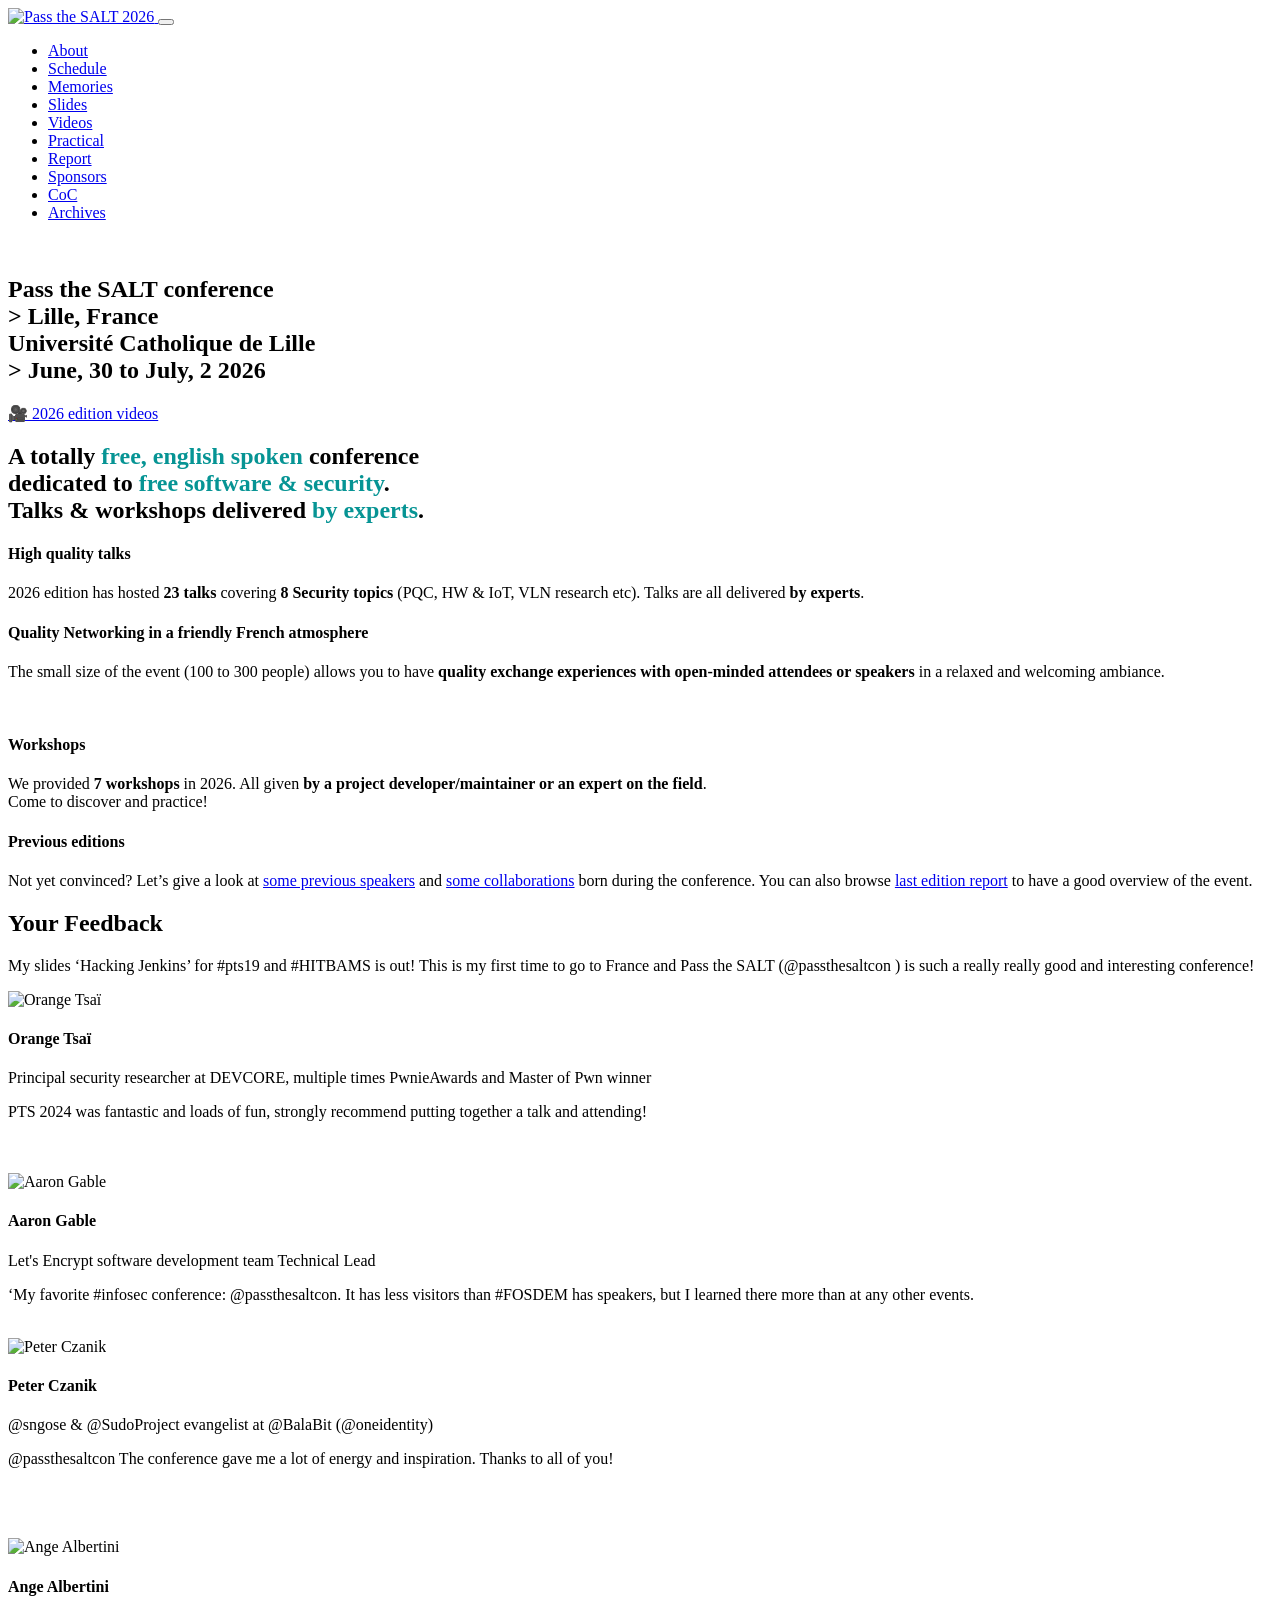
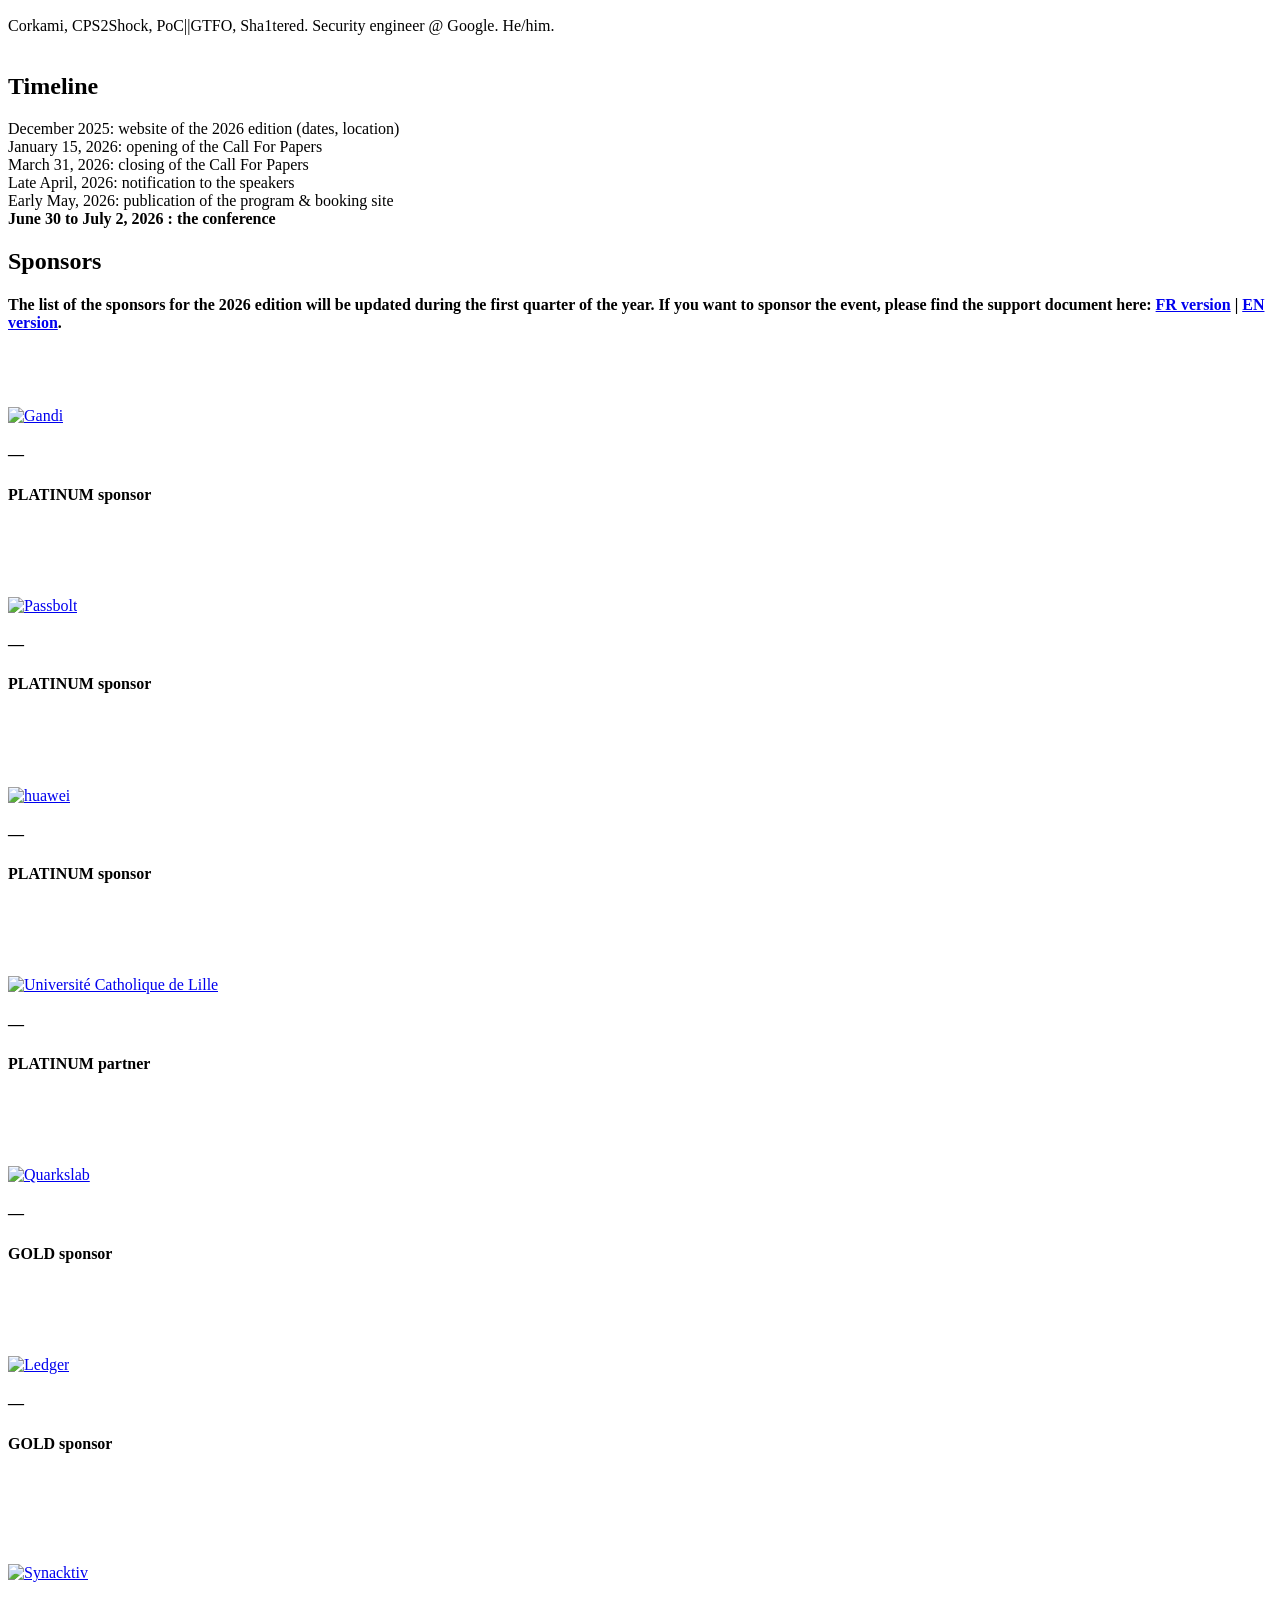
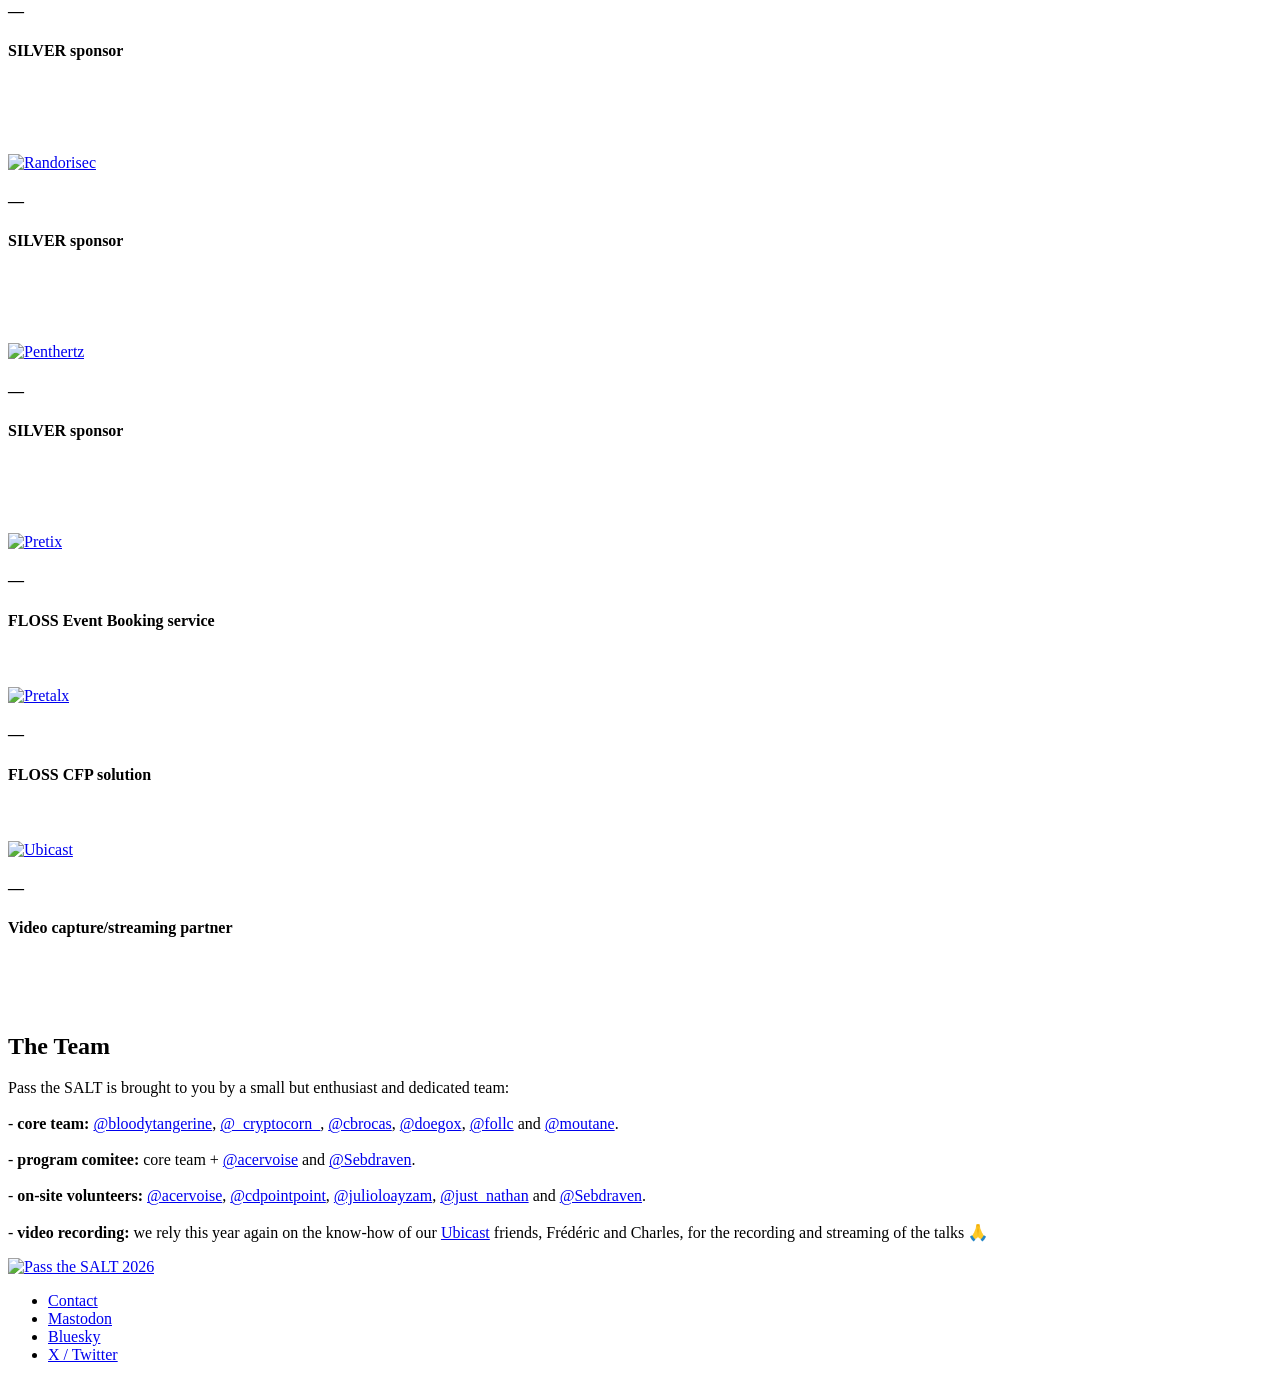
==== commit eacd855d: "some cosmetic updates" ====
--- a/public/index.html
+++ b/public/index.html
@@ -68,6 +68,10 @@
           
           <li class="nav-item">
             <a class="nav-link" href="https://cfp.pass-the-salt.org/pts2026/schedule/">Schedule</a>
+          </li>
+          
+          <li class="nav-item">
+            <a class="nav-link" href="https://photos.pass-the-salt.org/s/pts2026">Memories</a>
           </li>
           
           <li class="nav-item">
@@ -121,7 +125,7 @@
 					<p class="mb-4"></p>
 					
 					
-					<a href="https://videos.pass-the-salt.org/2026/" class="btn btn-main">Videos 👉️</a>
+					<a href="https://videos.pass-the-salt.org/2026/" class="btn btn-main">🎥 2026 edition videos</a>
 					
 					
 				</div>
@@ -462,7 +466,7 @@
   <div class="container">
     <div class="row">
       <div class="col-md-6 text-center mb-5 mb-lg-0">
-        <img class="img-fluid" src="https://2026.pass-the-salt.org/images/team.jpg" alt="">
+        <img class="img-fluid" src="https://2026.pass-the-salt.org/images/fullteam800.png" alt="">
       </div>
       <div class="col-md-6 align-self-center text-center text-md-left">
         <div class="content">
